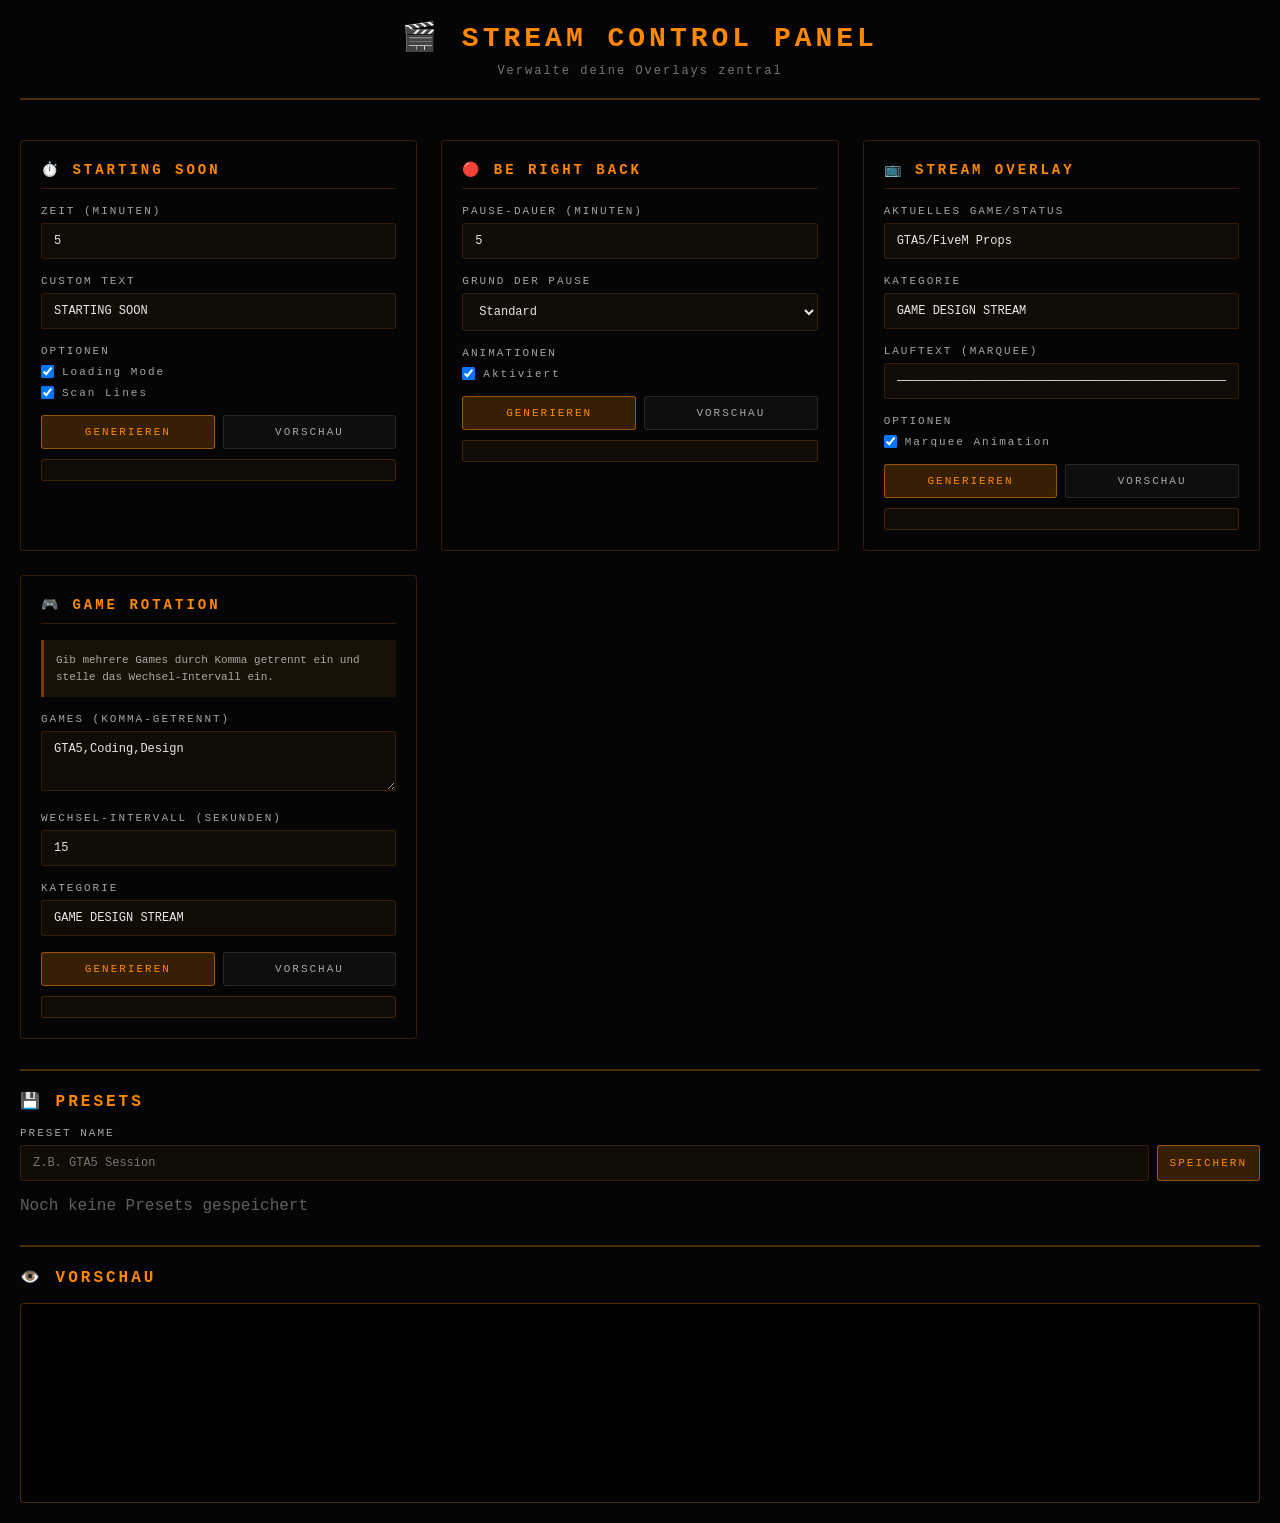
==== Control_Panel.html @ 7f8a66fd "Add Stream Control Panel for managing overlays, timers, and presets" ====
<!DOCTYPE html>
<html lang="de">

<head>
  <meta charset="UTF-8">
  <title>Stream Control Panel</title>
  <style>
    * {
      box-sizing: border-box;
      margin: 0;
      padding: 0;
    }

    body {
      font-family: 'Courier New', monospace;
      background: #050507;
      color: #e8e8e8;
      overflow-y: auto;
      padding: 20px;
    }

    .container {
      max-width: 1400px;
      margin: 0 auto;
    }

    header {
      text-align: center;
      margin-bottom: 40px;
      border-bottom: 2px solid rgba(255, 136, 0, 0.3);
      padding-bottom: 20px;
    }

    h1 {
      color: #ff8800;
      font-size: 28px;
      letter-spacing: 4px;
      margin-bottom: 10px;
    }

    .subtitle {
      color: rgba(232, 232, 232, 0.5);
      font-size: 12px;
      letter-spacing: 2px;
    }

    .control-grid {
      display: grid;
      grid-template-columns: repeat(auto-fit, minmax(350px, 1fr));
      gap: 24px;
      margin-bottom: 30px;
    }

    .panel {
      background: rgba(5, 5, 7, 0.8);
      border: 1px solid rgba(255, 136, 0, 0.2);
      padding: 20px;
      border-radius: 4px;
      transition: all 0.3s ease;
    }

    .panel:hover {
      border-color: rgba(255, 136, 0, 0.4);
      box-shadow: 0 0 15px rgba(255, 136, 0, 0.1);
    }

    .panel-title {
      color: #ff8800;
      font-size: 14px;
      font-weight: 700;
      letter-spacing: 3px;
      margin-bottom: 16px;
      padding-bottom: 10px;
      border-bottom: 1px solid rgba(255, 136, 0, 0.2);
    }

    .form-group {
      margin-bottom: 16px;
    }

    label {
      display: block;
      color: rgba(232, 232, 232, 0.7);
      font-size: 11px;
      letter-spacing: 2px;
      margin-bottom: 6px;
      text-transform: uppercase;
    }

    input[type="text"],
    input[type="number"],
    select,
    textarea {
      width: 100%;
      padding: 10px 12px;
      background: rgba(255, 136, 0, 0.05);
      border: 1px solid rgba(255, 136, 0, 0.15);
      color: #e8e8e8;
      font-family: 'Courier New', monospace;
      font-size: 12px;
      border-radius: 3px;
      transition: all 0.3s ease;
    }

    input[type="text"]:focus,
    input[type="number"]:focus,
    select:focus,
    textarea:focus {
      outline: none;
      border-color: rgba(255, 136, 0, 0.5);
      background: rgba(255, 136, 0, 0.1);
      box-shadow: 0 0 10px rgba(255, 136, 0, 0.2);
    }

    textarea {
      resize: vertical;
      min-height: 60px;
    }

    .button-group {
      display: flex;
      gap: 8px;
      margin-top: 16px;
    }

    button {
      flex: 1;
      padding: 10px 12px;
      background: rgba(255, 136, 0, 0.1);
      border: 1px solid rgba(255, 136, 0, 0.3);
      color: #ff8800;
      cursor: pointer;
      font-family: 'Courier New', monospace;
      font-size: 11px;
      letter-spacing: 2px;
      text-transform: uppercase;
      border-radius: 3px;
      transition: all 0.3s ease;
    }

    button:hover {
      background: rgba(255, 136, 0, 0.2);
      border-color: rgba(255, 136, 0, 0.6);
      box-shadow: 0 0 10px rgba(255, 136, 0, 0.2);
    }

    button:active {
      transform: scale(0.98);
    }

    .button-primary {
      background: rgba(255, 136, 0, 0.2);
      border-color: rgba(255, 136, 0, 0.5);
    }

    .button-secondary {
      background: rgba(100, 100, 100, 0.1);
      border: 1px solid rgba(100, 100, 100, 0.3);
      color: rgba(232, 232, 232, 0.7);
    }

    .button-secondary:hover {
      background: rgba(100, 100, 100, 0.2);
      border-color: rgba(100, 100, 100, 0.6);
    }

    .url-display {
      background: rgba(255, 136, 0, 0.05);
      border: 1px solid rgba(255, 136, 0, 0.2);
      padding: 10px;
      border-radius: 3px;
      margin-top: 10px;
      word-break: break-all;
      font-size: 11px;
      color: rgba(232, 232, 232, 0.6);
      max-height: 80px;
      overflow-y: auto;
    }

    .copy-feedback {
      display: none;
      color: #4ade80;
      font-size: 10px;
      margin-top: 8px;
      animation: fadeInOut 2s ease-in-out;
    }

    @keyframes fadeInOut {
      0%, 100% { opacity: 0; }
      20%, 80% { opacity: 1; }
    }

    /* Presets Section */
    .presets-section {
      margin-top: 30px;
      padding-top: 20px;
      border-top: 2px solid rgba(255, 136, 0, 0.3);
    }

    .preset-item {
      background: rgba(255, 136, 0, 0.08);
      border: 1px solid rgba(255, 136, 0, 0.2);
      padding: 12px;
      border-radius: 3px;
      margin-bottom: 10px;
      display: flex;
      justify-content: space-between;
      align-items: center;
    }

    .preset-name {
      color: #ff8800;
      font-weight: 700;
      font-size: 12px;
    }

    .preset-buttons {
      display: flex;
      gap: 6px;
    }

    .preset-buttons button {
      padding: 6px 12px;
      font-size: 10px;
      flex: none;
      width: auto;
    }

    /* Preview Section */
    .preview-section {
      margin-top: 30px;
      border-top: 2px solid rgba(255, 136, 0, 0.3);
      padding-top: 20px;
    }

    .preview-frame {
      background: #000;
      border: 1px solid rgba(255, 136, 0, 0.3);
      border-radius: 4px;
      overflow: hidden;
      height: 200px;
      margin-top: 15px;
    }

    iframe {
      width: 100%;
      height: 100%;
      border: none;
    }

    .toggle {
      display: flex;
      align-items: center;
      gap: 8px;
      margin-top: 8px;
    }

    .toggle input[type="checkbox"] {
      width: auto;
      padding: 0;
      cursor: pointer;
    }

    .toggle label {
      margin: 0;
      display: inline;
      text-transform: none;
    }

    .info-box {
      background: rgba(255, 136, 0, 0.08);
      border-left: 3px solid rgba(255, 136, 0, 0.4);
      padding: 12px;
      margin: 16px 0;
      font-size: 11px;
      line-height: 1.5;
      color: rgba(232, 232, 232, 0.7);
    }
  </style>
</head>

<body>
  <div class="container">
    <header>
      <h1>🎬 STREAM CONTROL PANEL</h1>
      <p class="subtitle">Verwalte deine Overlays zentral</p>
    </header>

    <div class="control-grid">
      <!-- STARTING SOON PANEL -->
      <div class="panel">
        <div class="panel-title">⏱️ STARTING SOON</div>

        <div class="form-group">
          <label>Zeit (Minuten)</label>
          <input type="number" id="ss-time" value="5" min="1" max="60">
        </div>

        <div class="form-group">
          <label>Custom Text</label>
          <input type="text" id="ss-text" value="STARTING SOON" placeholder="Z.B. STREAM BEGINS">
        </div>

        <div class="form-group">
          <label>Optionen</label>
          <div class="toggle">
            <input type="checkbox" id="ss-loading" checked>
            <label for="ss-loading">Loading Mode</label>
          </div>
          <div class="toggle">
            <input type="checkbox" id="ss-scan" checked>
            <label for="ss-scan">Scan Lines</label>
          </div>
        </div>

        <div class="button-group">
          <button class="button-primary" onclick="generateStartingSoonURL()">Generieren</button>
          <button class="button-secondary" onclick="previewStartingSoon()">Vorschau</button>
        </div>

        <div id="ss-feedback" class="copy-feedback"></div>
        <div id="ss-url" class="url-display"></div>
      </div>

      <!-- BRB PANEL -->
      <div class="panel">
        <div class="panel-title">🔴 BE RIGHT BACK</div>

        <div class="form-group">
          <label>Pause-Dauer (Minuten)</label>
          <input type="number" id="brb-time" value="5" min="1" max="60">
        </div>

        <div class="form-group">
          <label>Grund der Pause</label>
          <select id="brb-reason">
            <option value="default">Standard</option>
            <option value="coffee">Kaffee / Getränk</option>
            <option value="systemcheck">System Check</option>
            <option value="technical">Technische Probleme</option>
          </select>
        </div>

        <div class="form-group">
          <label>Animationen</label>
          <div class="toggle">
            <input type="checkbox" id="brb-animate" checked>
            <label for="brb-animate">Aktiviert</label>
          </div>
        </div>

        <div class="button-group">
          <button class="button-primary" onclick="generateBRBURL()">Generieren</button>
          <button class="button-secondary" onclick="previewBRB()">Vorschau</button>
        </div>

        <div id="brb-feedback" class="copy-feedback"></div>
        <div id="brb-url" class="url-display"></div>
      </div>

      <!-- STREAM OVERLAY PANEL -->
      <div class="panel">
        <div class="panel-title">📺 STREAM OVERLAY</div>

        <div class="form-group">
          <label>Aktuelles Game/Status</label>
          <input type="text" id="overlay-game" value="GTA5/FiveM Props" placeholder="Z.B. Coding, Design">
        </div>

        <div class="form-group">
          <label>Kategorie</label>
          <input type="text" id="overlay-category" value="GAME DESIGN STREAM" placeholder="Z.B. GAME DESIGN">
        </div>

        <div class="form-group">
          <label>Lauftext (Marquee)</label>
          <input type="text" id="overlay-marquee" value="──────────────────────────────────────────────────────────" placeholder="Custom Text">
        </div>

        <div class="form-group">
          <label>Optionen</label>
          <div class="toggle">
            <input type="checkbox" id="overlay-marquee-animate" checked>
            <label for="overlay-marquee-animate">Marquee Animation</label>
          </div>
        </div>

        <div class="button-group">
          <button class="button-primary" onclick="generateOverlayURL()">Generieren</button>
          <button class="button-secondary" onclick="previewOverlay()">Vorschau</button>
        </div>

        <div id="overlay-feedback" class="copy-feedback"></div>
        <div id="overlay-url" class="url-display"></div>
      </div>

      <!-- GAME ROTATION PANEL -->
      <div class="panel">
        <div class="panel-title">🎮 GAME ROTATION</div>

        <div class="info-box">
          Gib mehrere Games durch Komma getrennt ein und stelle das Wechsel-Intervall ein.
        </div>

        <div class="form-group">
          <label>Games (Komma-getrennt)</label>
          <textarea id="rotation-games" placeholder="GTA5,Coding,Design,Level Creation">GTA5,Coding,Design</textarea>
        </div>

        <div class="form-group">
          <label>Wechsel-Intervall (Sekunden)</label>
          <input type="number" id="rotation-interval" value="15" min="5" max="120">
        </div>

        <div class="form-group">
          <label>Kategorie</label>
          <input type="text" id="rotation-category" value="GAME DESIGN STREAM">
        </div>

        <div class="button-group">
          <button class="button-primary" onclick="generateRotationURL()">Generieren</button>
          <button class="button-secondary" onclick="previewRotation()">Vorschau</button>
        </div>

        <div id="rotation-feedback" class="copy-feedback"></div>
        <div id="rotation-url" class="url-display"></div>
      </div>
    </div>

    <!-- PRESETS SECTION -->
    <div class="presets-section">
      <h2 style="color: #ff8800; margin-bottom: 16px; font-size: 16px; letter-spacing: 3px;">💾 PRESETS</h2>

      <div class="form-group">
        <label>Preset Name</label>
        <div style="display: flex; gap: 8px;">
          <input type="text" id="preset-name" placeholder="Z.B. GTA5 Session" style="flex: 1;">
          <button class="button-primary" onclick="savePreset()" style="flex: 0;">SPEICHERN</button>
        </div>
      </div>

      <div id="presets-list" style="margin-top: 16px;"></div>
    </div>

    <!-- PREVIEW SECTION -->
    <div class="preview-section">
      <h2 style="color: #ff8800; margin-bottom: 16px; font-size: 16px; letter-spacing: 3px;">👁️ VORSCHAU</h2>
      <div class="preview-frame">
        <iframe id="preview-frame" src="about:blank"></iframe>
      </div>
    </div>
  </div>

  <script>
    const BASE_URL = window.location.origin + window.location.pathname.replace('Control_Panel.html', '');

    // STARTING SOON
    function generateStartingSoonURL() {
      const time = document.getElementById('ss-time').value;
      const text = encodeURIComponent(document.getElementById('ss-text').value);
      const loading = document.getElementById('ss-loading').checked ? 'true' : 'false';
      const url = `${BASE_URL}Static_5_StartingSoon.html?time=${time}&text=${text}&loading=${loading}`;
      displayURL('ss-url', url, 'ss-feedback');
    }

    function previewStartingSoon() {
      const time = document.getElementById('ss-time').value;
      const text = encodeURIComponent(document.getElementById('ss-text').value);
      const loading = document.getElementById('ss-loading').checked ? 'true' : 'false';
      const url = `${BASE_URL}Static_5_StartingSoon.html?time=${time}&text=${text}&loading=${loading}`;
      document.getElementById('preview-frame').src = url;
    }

    // BRB
    function generateBRBURL() {
      const time = document.getElementById('brb-time').value;
      const reason = document.getElementById('brb-reason').value;
      const animate = document.getElementById('brb-animate').checked ? 'true' : 'false';
      const url = `${BASE_URL}Static_6_BRB.html?time=${time}&reason=${reason}&animate=${animate}`;
      displayURL('brb-url', url, 'brb-feedback');
    }

    function previewBRB() {
      const time = document.getElementById('brb-time').value;
      const reason = document.getElementById('brb-reason').value;
      const animate = document.getElementById('brb-animate').checked ? 'true' : 'false';
      const url = `${BASE_URL}Static_6_BRB.html?time=${time}&reason=${reason}&animate=${animate}`;
      document.getElementById('preview-frame').src = url;
    }

    // STREAM OVERLAY
    function generateOverlayURL() {
      const game = encodeURIComponent(document.getElementById('overlay-game').value);
      const category = encodeURIComponent(document.getElementById('overlay-category').value);
      const marquee = encodeURIComponent(document.getElementById('overlay-marquee').value);
      const animate = document.getElementById('overlay-marquee-animate').checked ? 'true' : 'false';
      const url = `${BASE_URL}Static_4_Overlay.html?game=${game}&category=${category}&marquee=${marquee}&animate-marquee=${animate}`;
      displayURL('overlay-url', url, 'overlay-feedback');
    }

    function previewOverlay() {
      const game = encodeURIComponent(document.getElementById('overlay-game').value);
      const category = encodeURIComponent(document.getElementById('overlay-category').value);
      const marquee = encodeURIComponent(document.getElementById('overlay-marquee').value);
      const animate = document.getElementById('overlay-marquee-animate').checked ? 'true' : 'false';
      const url = `${BASE_URL}Static_4_Overlay.html?game=${game}&category=${category}&marquee=${marquee}&animate-marquee=${animate}`;
      document.getElementById('preview-frame').src = url;
    }

    // GAME ROTATION
    function generateRotationURL() {
      const games = encodeURIComponent(document.getElementById('rotation-games').value);
      const interval = document.getElementById('rotation-interval').value;
      const category = encodeURIComponent(document.getElementById('rotation-category').value);
      const url = `${BASE_URL}Static_4_Overlay.html?games=${games}&interval=${interval}&category=${category}`;
      displayURL('rotation-url', url, 'rotation-feedback');
    }

    function previewRotation() {
      const games = encodeURIComponent(document.getElementById('rotation-games').value);
      const interval = document.getElementById('rotation-interval').value;
      const category = encodeURIComponent(document.getElementById('rotation-category').value);
      const url = `${BASE_URL}Static_4_Overlay.html?games=${games}&interval=${interval}&category=${category}`;
      document.getElementById('preview-frame').src = url;
    }

    // Helper Functions
    function displayURL(elementId, url, feedbackId) {
      const urlElement = document.getElementById(elementId);
      urlElement.textContent = url;
      urlElement.style.cursor = 'pointer';

      urlElement.onclick = () => {
        navigator.clipboard.writeText(url).then(() => {
          const feedback = document.getElementById(feedbackId);
          feedback.textContent = '✓ URL kopiert!';
          feedback.style.display = 'block';
          setTimeout(() => {
            feedback.style.display = 'none';
          }, 2000);
        });
      };
    }

    // PRESETS
    function savePreset() {
      const name = document.getElementById('preset-name').value;
      if (!name) {
        alert('Bitte gib einen Namen für das Preset ein');
        return;
      }

      const preset = {
        name: name,
        startingSoon: {
          time: document.getElementById('ss-time').value,
          text: document.getElementById('ss-text').value,
          loading: document.getElementById('ss-loading').checked,
          scan: document.getElementById('ss-scan').checked
        },
        brb: {
          time: document.getElementById('brb-time').value,
          reason: document.getElementById('brb-reason').value,
          animate: document.getElementById('brb-animate').checked
        },
        overlay: {
          game: document.getElementById('overlay-game').value,
          category: document.getElementById('overlay-category').value,
          marquee: document.getElementById('overlay-marquee').value,
          animate: document.getElementById('overlay-marquee-animate').checked
        }
      };

      let presets = JSON.parse(localStorage.getItem('streamPresets')) || [];
      presets.push(preset);
      localStorage.setItem('streamPresets', JSON.stringify(presets));

      document.getElementById('preset-name').value = '';
      renderPresets();
    }

    function loadPreset(index) {
      const presets = JSON.parse(localStorage.getItem('streamPresets')) || [];
      const preset = presets[index];

      document.getElementById('ss-time').value = preset.startingSoon.time;
      document.getElementById('ss-text').value = preset.startingSoon.text;
      document.getElementById('ss-loading').checked = preset.startingSoon.loading;
      document.getElementById('ss-scan').checked = preset.startingSoon.scan;

      document.getElementById('brb-time').value = preset.brb.time;
      document.getElementById('brb-reason').value = preset.brb.reason;
      document.getElementById('brb-animate').checked = preset.brb.animate;

      document.getElementById('overlay-game').value = preset.overlay.game;
      document.getElementById('overlay-category').value = preset.overlay.category;
      document.getElementById('overlay-marquee').value = preset.overlay.marquee;
      document.getElementById('overlay-marquee-animate').checked = preset.overlay.animate;
    }

    function deletePreset(index) {
      if (confirm('Preset wirklich löschen?')) {
        let presets = JSON.parse(localStorage.getItem('streamPresets')) || [];
        presets.splice(index, 1);
        localStorage.setItem('streamPresets', JSON.stringify(presets));
        renderPresets();
      }
    }

    function renderPresets() {
      const presets = JSON.parse(localStorage.getItem('streamPresets')) || [];
      const container = document.getElementById('presets-list');

      if (presets.length === 0) {
        container.innerHTML = '<p style="color: rgba(232, 232, 232, 0.4);">Noch keine Presets gespeichert</p>';
        return;
      }

      container.innerHTML = presets.map((preset, index) => `
        <div class="preset-item">
          <span class="preset-name">${preset.name}</span>
          <div class="preset-buttons">
            <button onclick="loadPreset(${index})" class="button-secondary">LADEN</button>
            <button onclick="deletePreset(${index})" class="button-secondary">LÖSCHEN</button>
          </div>
        </div>
      `).join('');
    }

    // Initial Render
    renderPresets();
  </script>
</body>

</html>
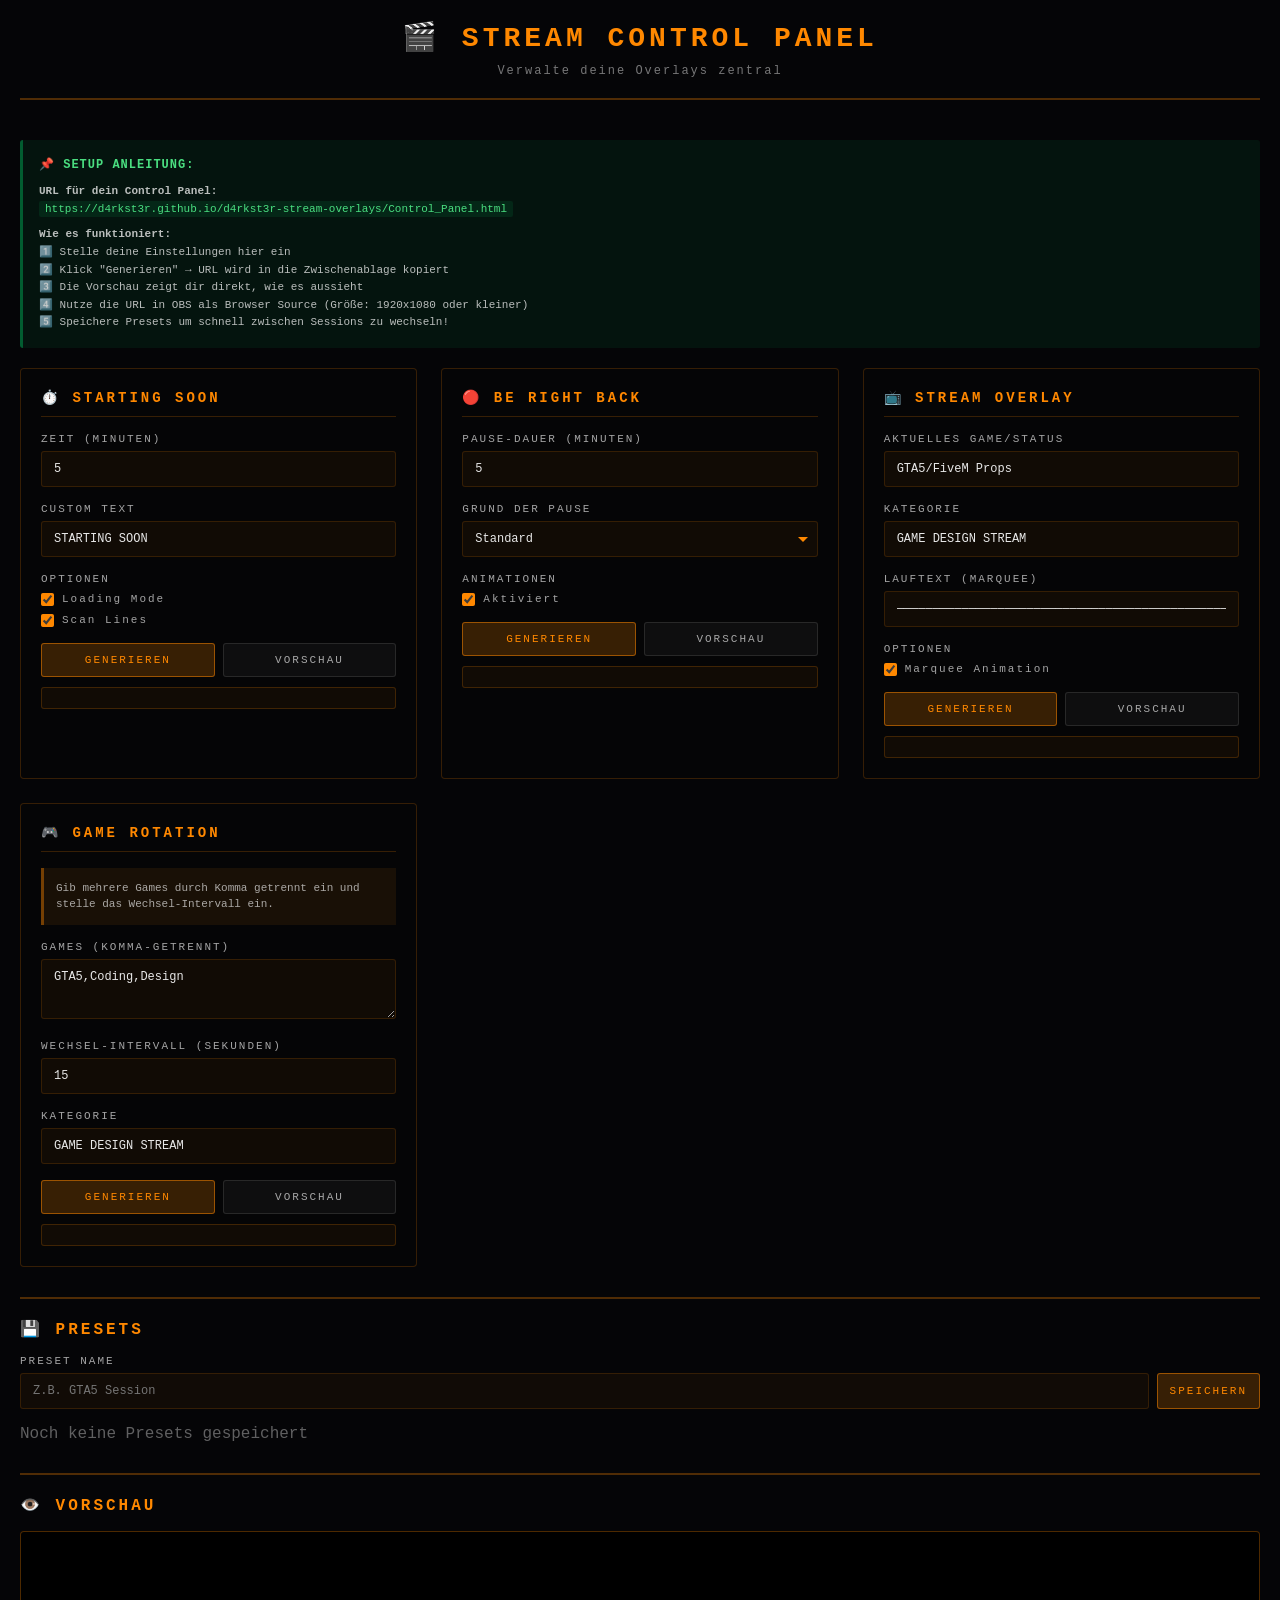
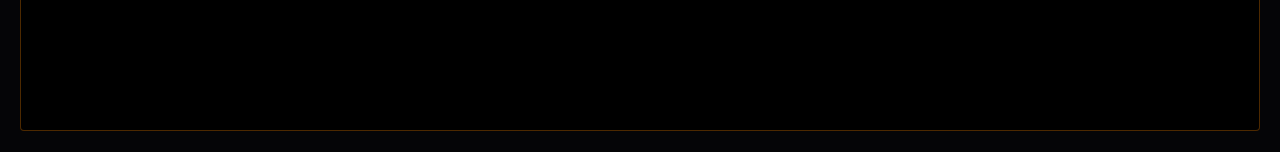
==== commit f69c1ca6: "Fix dropdown styling and add setup instructions" ====
--- a/Control_Panel.html
+++ b/Control_Panel.html
@@ -100,6 +100,7 @@
       font-size: 12px;
       border-radius: 3px;
       transition: all 0.3s ease;
+      appearance: none;
     }
 
     input[type="text"]:focus,
@@ -110,6 +111,27 @@
       border-color: rgba(255, 136, 0, 0.5);
       background: rgba(255, 136, 0, 0.1);
       box-shadow: 0 0 10px rgba(255, 136, 0, 0.2);
+    }
+
+    /* Dropdown spezifisches Styling */
+    select {
+      cursor: pointer;
+      padding-right: 30px;
+      background-image: url("data:image/svg+xml,%3Csvg xmlns='http://www.w3.org/2000/svg' width='12' height='12' viewBox='0 0 12 12'%3E%3Cpath fill='%23ff8800' d='M6 9L1 4h10z'/%3E%3C/svg%3E");
+      background-repeat: no-repeat;
+      background-position: right 8px center;
+      padding-right: 28px;
+    }
+
+    select option {
+      background: #1a1a1a;
+      color: #ff8800;
+      padding: 8px;
+    }
+
+    select option:checked {
+      background: linear-gradient(rgba(255, 136, 0, 0.2), rgba(255, 136, 0, 0.2));
+      background-color: rgba(255, 136, 0, 0.2);
     }
 
     textarea {
@@ -175,6 +197,13 @@
       color: rgba(232, 232, 232, 0.6);
       max-height: 80px;
       overflow-y: auto;
+      cursor: pointer;
+      transition: all 0.3s ease;
+    }
+
+    .url-display:hover {
+      background: rgba(255, 136, 0, 0.1);
+      border-color: rgba(255, 136, 0, 0.3);
     }
 
     .copy-feedback {
@@ -259,12 +288,14 @@
       width: auto;
       padding: 0;
       cursor: pointer;
+      accent-color: #ff8800;
     }
 
     .toggle label {
       margin: 0;
       display: inline;
       text-transform: none;
+      cursor: pointer;
     }
 
     .info-box {
@@ -276,6 +307,31 @@
       line-height: 1.5;
       color: rgba(232, 232, 232, 0.7);
     }
+
+    .setup-info {
+      background: rgba(0, 200, 100, 0.08);
+      border-left: 3px solid rgba(0, 200, 100, 0.4);
+      padding: 16px;
+      margin: 20px 0;
+      font-size: 11px;
+      line-height: 1.6;
+      color: rgba(232, 232, 232, 0.8);
+      border-radius: 3px;
+    }
+
+    .setup-info h3 {
+      color: #4ade80;
+      margin-bottom: 8px;
+      font-size: 12px;
+      letter-spacing: 1px;
+    }
+
+    .setup-info code {
+      background: rgba(0, 200, 100, 0.1);
+      padding: 2px 6px;
+      border-radius: 2px;
+      color: #4ade80;
+    }
   </style>
 </head>
 
@@ -285,6 +341,23 @@
       <h1>🎬 STREAM CONTROL PANEL</h1>
       <p class="subtitle">Verwalte deine Overlays zentral</p>
     </header>
+
+    <!-- SETUP INFO -->
+    <div class="setup-info">
+      <h3>📌 SETUP ANLEITUNG:</h3>
+      <p>
+        <strong>URL für dein Control Panel:</strong><br>
+        <code>https://d4rkst3r.github.io/d4rkst3r-stream-overlays/Control_Panel.html</code>
+      </p>
+      <p style="margin-top: 8px;">
+        <strong>Wie es funktioniert:</strong><br>
+        1️⃣ Stelle deine Einstellungen hier ein<br>
+        2️⃣ Klick "Generieren" → URL wird in die Zwischenablage kopiert<br>
+        3️⃣ Die Vorschau zeigt dir direkt, wie es aussieht<br>
+        4️⃣ Nutze die URL in OBS als Browser Source (Größe: 1920x1080 oder kleiner)<br>
+        5️⃣ Speichere Presets um schnell zwischen Sessions zu wechseln!
+      </p>
+    </div>
 
     <div class="control-grid">
       <!-- STARTING SOON PANEL -->
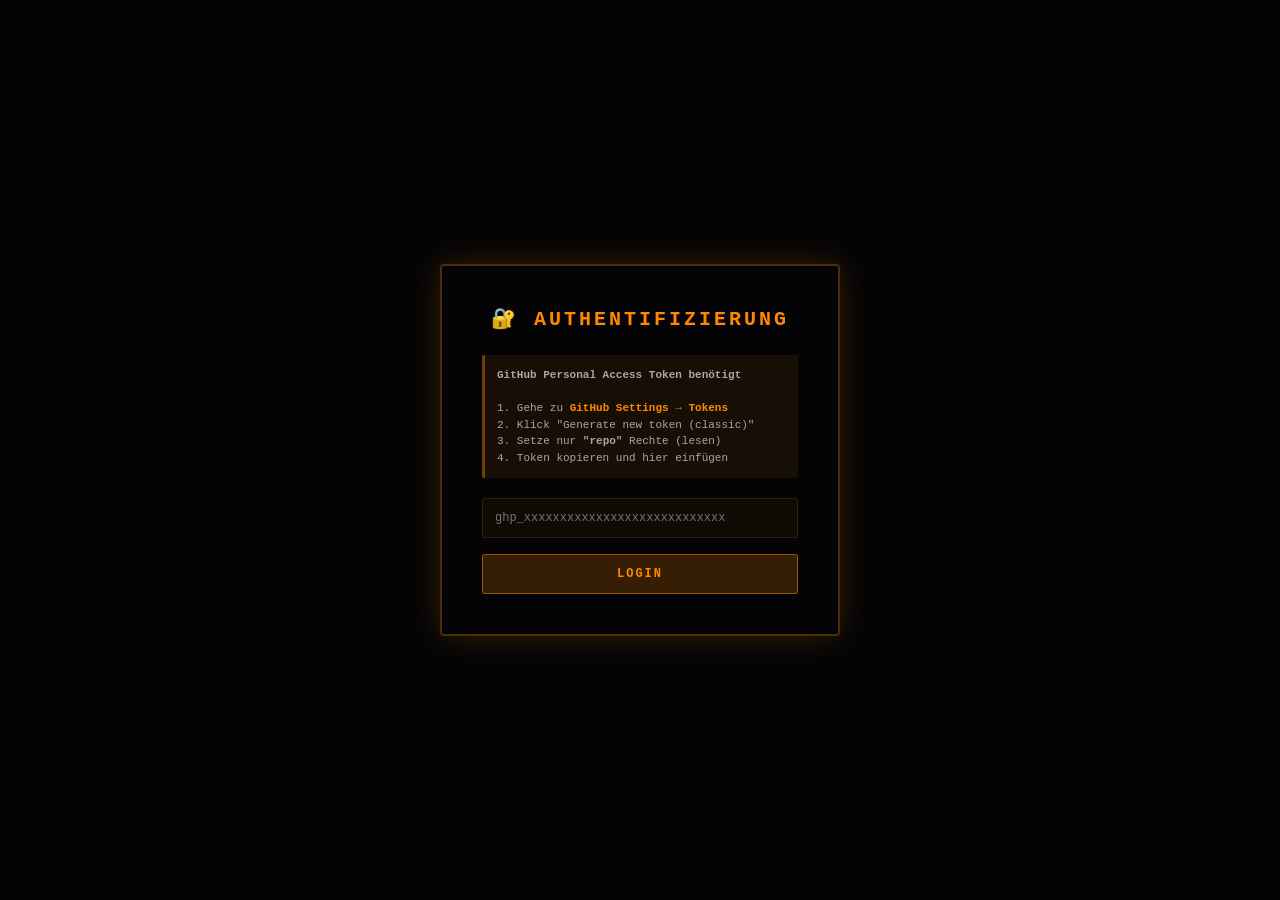
==== commit 1f6db12f: "Add GitHub Personal Access Token authentication system" ====
--- a/Control_Panel.html
+++ b/Control_Panel.html
@@ -42,6 +42,178 @@
       color: rgba(232, 232, 232, 0.5);
       font-size: 12px;
       letter-spacing: 2px;
+    }
+
+    /* AUTH MODAL */
+    .auth-modal {
+      position: fixed;
+      top: 0;
+      left: 0;
+      right: 0;
+      bottom: 0;
+      background: rgba(5, 5, 7, 0.95);
+      display: flex;
+      align-items: center;
+      justify-content: center;
+      z-index: 1000;
+    }
+
+    .auth-modal.hidden {
+      display: none;
+    }
+
+    .auth-box {
+      background: rgba(5, 5, 7, 0.9);
+      border: 2px solid rgba(255, 136, 0, 0.3);
+      padding: 40px;
+      border-radius: 4px;
+      max-width: 400px;
+      width: 90%;
+      box-shadow: 0 0 30px rgba(255, 136, 0, 0.2);
+    }
+
+    .auth-box h2 {
+      color: #ff8800;
+      font-size: 20px;
+      letter-spacing: 3px;
+      margin-bottom: 24px;
+      text-align: center;
+    }
+
+    .auth-box .info {
+      background: rgba(255, 136, 0, 0.08);
+      border-left: 3px solid rgba(255, 136, 0, 0.4);
+      padding: 12px;
+      margin-bottom: 20px;
+      font-size: 11px;
+      line-height: 1.5;
+      color: rgba(232, 232, 232, 0.7);
+      border-radius: 2px;
+    }
+
+    .auth-box .info a {
+      color: #ff8800;
+      text-decoration: none;
+      font-weight: 700;
+    }
+
+    .auth-box .info a:hover {
+      text-decoration: underline;
+    }
+
+    .auth-box input {
+      width: 100%;
+      padding: 12px;
+      background: rgba(255, 136, 0, 0.05);
+      border: 1px solid rgba(255, 136, 0, 0.15);
+      color: #e8e8e8;
+      font-family: 'Courier New', monospace;
+      font-size: 12px;
+      border-radius: 3px;
+      margin-bottom: 16px;
+      transition: all 0.3s ease;
+    }
+
+    .auth-box input:focus {
+      outline: none;
+      border-color: rgba(255, 136, 0, 0.5);
+      background: rgba(255, 136, 0, 0.1);
+      box-shadow: 0 0 10px rgba(255, 136, 0, 0.2);
+    }
+
+    .auth-box button {
+      width: 100%;
+      padding: 12px;
+      background: rgba(255, 136, 0, 0.2);
+      border: 1px solid rgba(255, 136, 0, 0.5);
+      color: #ff8800;
+      cursor: pointer;
+      font-family: 'Courier New', monospace;
+      font-size: 12px;
+      letter-spacing: 2px;
+      text-transform: uppercase;
+      border-radius: 3px;
+      transition: all 0.3s ease;
+      font-weight: 700;
+    }
+
+    .auth-box button:hover {
+      background: rgba(255, 136, 0, 0.3);
+      border-color: rgba(255, 136, 0, 0.7);
+      box-shadow: 0 0 15px rgba(255, 136, 0, 0.3);
+    }
+
+    .auth-box button:disabled {
+      opacity: 0.5;
+      cursor: not-allowed;
+    }
+
+    .auth-error {
+      background: rgba(255, 50, 50, 0.1);
+      border-left: 3px solid rgba(255, 50, 50, 0.5);
+      padding: 12px;
+      margin-top: 12px;
+      font-size: 11px;
+      color: #ff6666;
+      border-radius: 2px;
+      display: none;
+    }
+
+    .auth-error.show {
+      display: block;
+    }
+
+    .auth-success {
+      background: rgba(74, 222, 128, 0.1);
+      border-left: 3px solid rgba(74, 222, 128, 0.5);
+      padding: 12px;
+      margin-top: 12px;
+      font-size: 11px;
+      color: #4ade80;
+      border-radius: 2px;
+      display: none;
+    }
+
+    .auth-success.show {
+      display: block;
+    }
+
+    /* AUTH HEADER */
+    .auth-header {
+      display: flex;
+      justify-content: space-between;
+      align-items: center;
+      margin-bottom: 20px;
+      padding-bottom: 12px;
+      border-bottom: 1px solid rgba(255, 136, 0, 0.2);
+    }
+
+    .auth-user {
+      font-size: 11px;
+      color: rgba(232, 232, 232, 0.6);
+    }
+
+    .auth-user strong {
+      color: #ff8800;
+    }
+
+    .logout-btn {
+      padding: 6px 12px;
+      background: rgba(255, 50, 50, 0.1);
+      border: 1px solid rgba(255, 50, 50, 0.3);
+      color: #ff6666;
+      cursor: pointer;
+      font-family: 'Courier New', monospace;
+      font-size: 10px;
+      letter-spacing: 1px;
+      text-transform: uppercase;
+      border-radius: 3px;
+      transition: all 0.3s ease;
+    }
+
+    .logout-btn:hover {
+      background: rgba(255, 50, 50, 0.2);
+      border-color: rgba(255, 50, 50, 0.6);
     }
 
     .control-grid {
@@ -113,7 +285,6 @@
       box-shadow: 0 0 10px rgba(255, 136, 0, 0.2);
     }
 
-    /* Dropdown spezifisches Styling */
     select {
       cursor: pointer;
       padding-right: 30px;
@@ -219,7 +390,6 @@
       20%, 80% { opacity: 1; }
     }
 
-    /* Presets Section */
     .presets-section {
       margin-top: 30px;
       padding-top: 20px;
@@ -255,7 +425,6 @@
       width: auto;
     }
 
-    /* Preview Section */
     .preview-section {
       margin-top: 30px;
       border-top: 2px solid rgba(255, 136, 0, 0.3);
@@ -336,13 +505,38 @@
 </head>
 
 <body>
-  <div class="container">
+  <!-- AUTH MODAL -->
+  <div id="auth-modal" class="auth-modal">
+    <div class="auth-box">
+      <h2>🔐 AUTHENTIFIZIERUNG</h2>
+      
+      <div class="info">
+        <strong>GitHub Personal Access Token benötigt</strong><br><br>
+        1. Gehe zu <a href="https://github.com/settings/tokens" target="_blank">GitHub Settings → Tokens</a><br>
+        2. Klick "Generate new token (classic)"<br>
+        3. Setze nur <strong>"repo"</strong> Rechte (lesen)<br>
+        4. Token kopieren und hier einfügen
+      </div>
+
+      <input type="password" id="github-token" placeholder="ghp_xxxxxxxxxxxxxxxxxxxxxxxxxxxx" />
+      
+      <button onclick="authenticateToken()">LOGIN</button>
+      
+      <div id="auth-error" class="auth-error"></div>
+      <div id="auth-success" class="auth-success"></div>
+    </div>
+  </div>
+
+  <div class="container" id="main-content" style="display: none;">
     <header>
       <h1>🎬 STREAM CONTROL PANEL</h1>
       <p class="subtitle">Verwalte deine Overlays zentral</p>
+      <div class="auth-header">
+        <div class="auth-user">Authentifiziert als <strong id="auth-user-display">GitHub User</strong></div>
+        <button class="logout-btn" onclick="logout()">LOGOUT</button>
+      </div>
     </header>
 
-    <!-- SETUP INFO -->
     <div class="setup-info">
       <h3>📌 SETUP ANLEITUNG:</h3>
       <p>
@@ -526,6 +720,83 @@
 
   <script>
     const BASE_URL = window.location.origin + window.location.pathname.replace('Control_Panel.html', '');
+    const TOKEN_STORAGE_KEY = 'gh_control_panel_token';
+    const USER_STORAGE_KEY = 'gh_control_panel_user';
+
+    // AUTH SYSTEM
+    function authenticateToken() {
+      const token = document.getElementById('github-token').value.trim();
+      const errorEl = document.getElementById('auth-error');
+      const successEl = document.getElementById('auth-success');
+
+      if (!token) {
+        showError('Bitte gib einen Token ein');
+        return;
+      }
+
+      // Validiere Token mit GitHub API
+      fetch('https://api.github.com/user', {
+        headers: {
+          'Authorization': `token ${token}`,
+          'Accept': 'application/vnd.github.v3+json'
+        }
+      })
+      .then(response => {
+        if (!response.ok) throw new Error('Token ungültig');
+        return response.json();
+      })
+      .then(data => {
+        // Token ist gültig
+        localStorage.setItem(TOKEN_STORAGE_KEY, token);
+        localStorage.setItem(USER_STORAGE_KEY, data.login);
+        showSuccess(`Willkommen, ${data.login}! 🎉`);
+        setTimeout(() => {
+          loadMainContent();
+        }, 1000);
+      })
+      .catch(error => {
+        showError('Token ungültig oder API-Fehler. Überprüfe den Token und versuche es erneut.');
+      });
+
+      function showError(msg) {
+        errorEl.textContent = '❌ ' + msg;
+        errorEl.classList.add('show');
+        successEl.classList.remove('show');
+      }
+
+      function showSuccess(msg) {
+        successEl.textContent = '✓ ' + msg;
+        successEl.classList.add('show');
+        errorEl.classList.remove('show');
+      }
+    }
+
+    function loadMainContent() {
+      const token = localStorage.getItem(TOKEN_STORAGE_KEY);
+      const user = localStorage.getItem(USER_STORAGE_KEY);
+
+      if (token && user) {
+        document.getElementById('auth-modal').classList.add('hidden');
+        document.getElementById('main-content').style.display = 'block';
+        document.getElementById('auth-user-display').textContent = user;
+      }
+    }
+
+    function logout() {
+      if (confirm('Wirklich abmelden?')) {
+        localStorage.removeItem(TOKEN_STORAGE_KEY);
+        localStorage.removeItem(USER_STORAGE_KEY);
+        location.reload();
+      }
+    }
+
+    // Check on Load
+    window.addEventListener('load', () => {
+      const token = localStorage.getItem(TOKEN_STORAGE_KEY);
+      if (token) {
+        loadMainContent();
+      }
+    });
 
     // STARTING SOON
     function generateStartingSoonURL() {
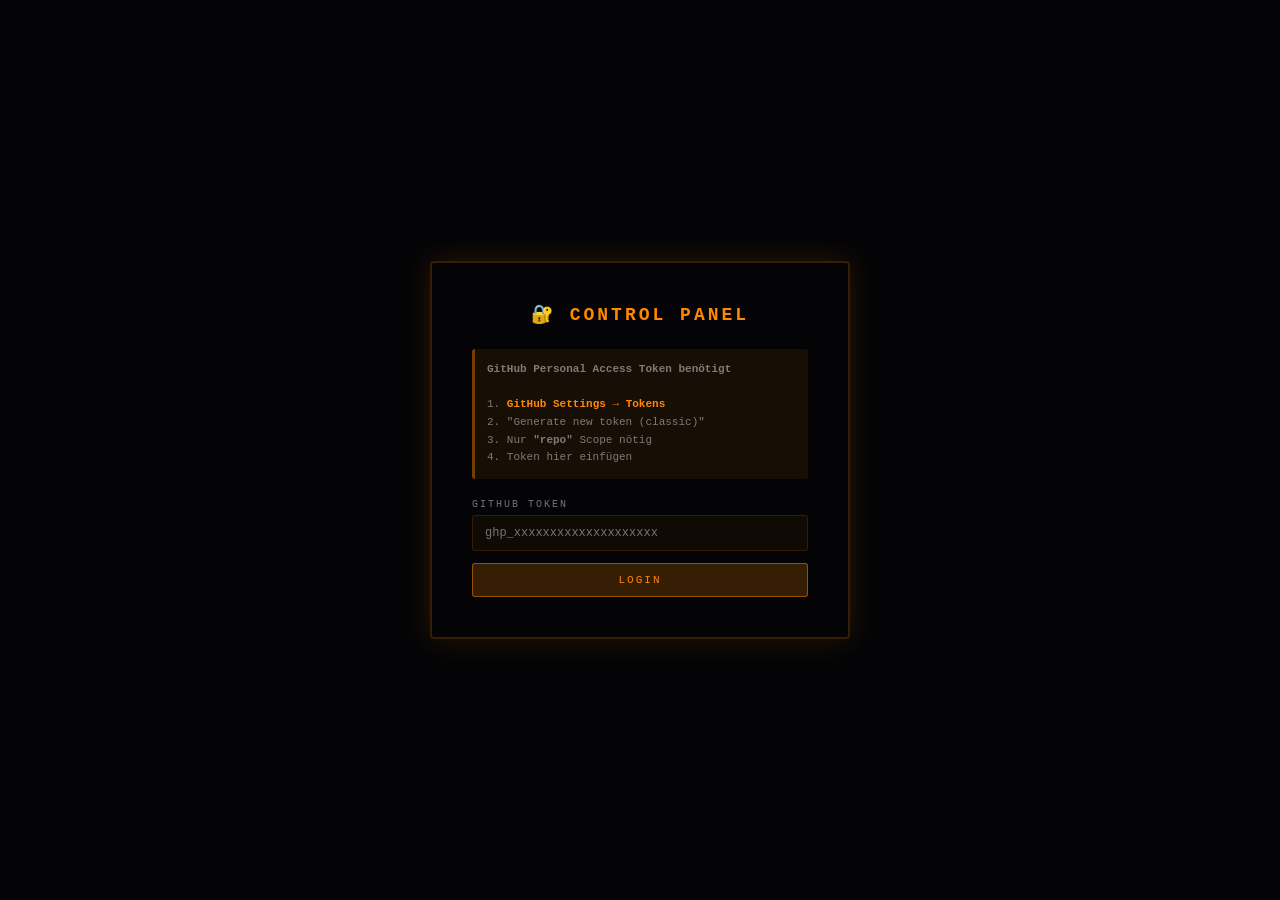
==== commit a3980832: "Refactor Control_Panel: tab system, DRY code, validation, export/import - Replace duplicated URL-gen" ====
--- a/Control_Panel.html
+++ b/Control_Panel.html
@@ -3,977 +3,1135 @@
 
 <head>
   <meta charset="UTF-8">
-  <title>Stream Control Panel</title>
+  <meta name="viewport" content="width=device-width, initial-scale=1.0">
+  <title>Stream Control Panel — D4RKST3R</title>
   <style>
-    * {
-      box-sizing: border-box;
-      margin: 0;
-      padding: 0;
+    * { box-sizing: border-box; margin: 0; padding: 0; }
+
+    :root {
+      --accent: #ff8800;
+      --bg: #050507;
+      --text: #e8e8e8;
+      --text-muted: rgba(232,232,232,0.5);
+      --border: rgba(255,136,0,0.2);
+      --border-hover: rgba(255,136,0,0.5);
+      --panel-bg: rgba(5,5,7,0.8);
+      --success: #4ade80;
+      --error: #ff6666;
+      --radius: 3px;
+      --mono: 'Courier New', monospace;
     }
 
     body {
-      font-family: 'Courier New', monospace;
-      background: #050507;
-      color: #e8e8e8;
+      font-family: var(--mono);
+      background: var(--bg);
+      color: var(--text);
       overflow-y: auto;
       padding: 20px;
-    }
-
-    .container {
-      max-width: 1400px;
-      margin: 0 auto;
-    }
-
-    header {
-      text-align: center;
-      margin-bottom: 40px;
-      border-bottom: 2px solid rgba(255, 136, 0, 0.3);
-      padding-bottom: 20px;
-    }
-
-    h1 {
-      color: #ff8800;
-      font-size: 28px;
-      letter-spacing: 4px;
-      margin-bottom: 10px;
-    }
-
-    .subtitle {
-      color: rgba(232, 232, 232, 0.5);
-      font-size: 12px;
-      letter-spacing: 2px;
-    }
-
-    /* AUTH MODAL */
+      min-height: 100vh;
+    }
+
+    /* ── AUTH MODAL ── */
     .auth-modal {
       position: fixed;
-      top: 0;
-      left: 0;
-      right: 0;
-      bottom: 0;
-      background: rgba(5, 5, 7, 0.95);
+      inset: 0;
+      background: rgba(5,5,7,0.95);
       display: flex;
       align-items: center;
       justify-content: center;
       z-index: 1000;
     }
-
-    .auth-modal.hidden {
-      display: none;
-    }
+    .auth-modal.hidden { display: none; }
 
     .auth-box {
-      background: rgba(5, 5, 7, 0.9);
-      border: 2px solid rgba(255, 136, 0, 0.3);
+      background: var(--panel-bg);
+      border: 2px solid var(--border);
       padding: 40px;
       border-radius: 4px;
-      max-width: 400px;
       width: 90%;
-      box-shadow: 0 0 30px rgba(255, 136, 0, 0.2);
-    }
-
+      max-width: 420px;
+      box-shadow: 0 0 30px rgba(255,136,0,0.15);
+    }
     .auth-box h2 {
-      color: #ff8800;
-      font-size: 20px;
+      color: var(--accent);
+      font-size: 18px;
       letter-spacing: 3px;
       margin-bottom: 24px;
       text-align: center;
     }
-
-    .auth-box .info {
-      background: rgba(255, 136, 0, 0.08);
-      border-left: 3px solid rgba(255, 136, 0, 0.4);
+    .auth-info {
+      background: rgba(255,136,0,0.08);
+      border-left: 3px solid rgba(255,136,0,0.4);
       padding: 12px;
       margin-bottom: 20px;
       font-size: 11px;
-      line-height: 1.5;
-      color: rgba(232, 232, 232, 0.7);
-      border-radius: 2px;
-    }
-
-    .auth-box .info a {
-      color: #ff8800;
-      text-decoration: none;
-      font-weight: 700;
-    }
-
-    .auth-box .info a:hover {
-      text-decoration: underline;
-    }
-
-    .auth-box input {
+      line-height: 1.6;
+      color: var(--text-muted);
+      border-radius: var(--radius);
+    }
+    .auth-info a { color: var(--accent); text-decoration: none; font-weight: 700; }
+    .auth-info a:hover { text-decoration: underline; }
+
+    /* ── COMMON FORM STYLES ── */
+    input[type="text"],
+    input[type="number"],
+    input[type="password"],
+    select,
+    textarea {
       width: 100%;
-      padding: 12px;
-      background: rgba(255, 136, 0, 0.05);
-      border: 1px solid rgba(255, 136, 0, 0.15);
-      color: #e8e8e8;
-      font-family: 'Courier New', monospace;
+      padding: 10px 12px;
+      background: rgba(255,136,0,0.05);
+      border: 1px solid rgba(255,136,0,0.15);
+      color: var(--text);
+      font-family: var(--mono);
       font-size: 12px;
-      border-radius: 3px;
-      margin-bottom: 16px;
-      transition: all 0.3s ease;
-    }
-
-    .auth-box input:focus {
+      border-radius: var(--radius);
+      transition: all 0.2s ease;
+      appearance: none;
+      margin-bottom: 12px;
+    }
+    input:focus, select:focus, textarea:focus {
       outline: none;
-      border-color: rgba(255, 136, 0, 0.5);
-      background: rgba(255, 136, 0, 0.1);
-      box-shadow: 0 0 10px rgba(255, 136, 0, 0.2);
-    }
-
-    .auth-box button {
-      width: 100%;
-      padding: 12px;
-      background: rgba(255, 136, 0, 0.2);
-      border: 1px solid rgba(255, 136, 0, 0.5);
-      color: #ff8800;
+      border-color: rgba(255,136,0,0.5);
+      background: rgba(255,136,0,0.1);
+      box-shadow: 0 0 10px rgba(255,136,0,0.15);
+    }
+    input.error { border-color: rgba(255,100,100,0.6); }
+
+    select {
       cursor: pointer;
-      font-family: 'Courier New', monospace;
-      font-size: 12px;
+      background-image: url("data:image/svg+xml,%3Csvg xmlns='http://www.w3.org/2000/svg' width='12' height='12' viewBox='0 0 12 12'%3E%3Cpath fill='%23ff8800' d='M6 9L1 4h10z'/%3E%3C/svg%3E");
+      background-repeat: no-repeat;
+      background-position: right 10px center;
+      padding-right: 30px;
+    }
+    select option { background: #1a1a1a; color: var(--accent); }
+
+    textarea { resize: vertical; min-height: 60px; margin-bottom: 12px; }
+
+    label {
+      display: block;
+      color: var(--text-muted);
+      font-size: 10px;
+      letter-spacing: 2px;
+      margin-bottom: 5px;
+      text-transform: uppercase;
+    }
+    .form-group { margin-bottom: 14px; }
+
+    /* ── BUTTONS ── */
+    button {
+      padding: 10px 14px;
+      background: rgba(255,136,0,0.1);
+      border: 1px solid var(--border);
+      color: var(--accent);
+      cursor: pointer;
+      font-family: var(--mono);
+      font-size: 11px;
       letter-spacing: 2px;
       text-transform: uppercase;
-      border-radius: 3px;
-      transition: all 0.3s ease;
-      font-weight: 700;
-    }
-
-    .auth-box button:hover {
-      background: rgba(255, 136, 0, 0.3);
-      border-color: rgba(255, 136, 0, 0.7);
-      box-shadow: 0 0 15px rgba(255, 136, 0, 0.3);
-    }
-
-    .auth-box button:disabled {
-      opacity: 0.5;
-      cursor: not-allowed;
-    }
-
-    .auth-error {
-      background: rgba(255, 50, 50, 0.1);
-      border-left: 3px solid rgba(255, 50, 50, 0.5);
-      padding: 12px;
+      border-radius: var(--radius);
+      transition: all 0.2s ease;
+      white-space: nowrap;
+    }
+    button:hover { background: rgba(255,136,0,0.2); border-color: var(--border-hover); box-shadow: 0 0 8px rgba(255,136,0,0.2); }
+    button:active { transform: scale(0.98); }
+    button:disabled { opacity: 0.4; cursor: not-allowed; }
+
+    .btn-primary { background: rgba(255,136,0,0.2); border-color: rgba(255,136,0,0.5); }
+    .btn-secondary { background: rgba(100,100,100,0.1); border-color: rgba(100,100,100,0.3); color: var(--text-muted); }
+    .btn-secondary:hover { background: rgba(100,100,100,0.2); border-color: rgba(100,100,100,0.5); box-shadow: none; }
+    .btn-danger { background: rgba(255,50,50,0.1); border-color: rgba(255,50,50,0.3); color: var(--error); }
+    .btn-danger:hover { background: rgba(255,50,50,0.2); border-color: rgba(255,50,50,0.6); box-shadow: none; }
+    .btn-success { background: rgba(74,222,128,0.1); border-color: rgba(74,222,128,0.3); color: var(--success); }
+    .btn-success:hover { background: rgba(74,222,128,0.2); border-color: rgba(74,222,128,0.6); box-shadow: none; }
+    .btn-icon { flex: none; padding: 10px; }
+
+    .button-group { display: flex; gap: 8px; margin-top: 12px; }
+    .button-group button { flex: 1; }
+
+    /* ── FEEDBACK MESSAGES ── */
+    .feedback { font-size: 11px; margin-top: 6px; padding: 6px 10px; border-radius: var(--radius); display: none; }
+    .feedback.success { color: var(--success); background: rgba(74,222,128,0.08); border-left: 2px solid rgba(74,222,128,0.4); }
+    .feedback.error { color: var(--error); background: rgba(255,100,100,0.08); border-left: 2px solid rgba(255,100,100,0.4); }
+    .feedback.show { display: block; animation: fadeInOut 3s ease forwards; }
+
+    @keyframes fadeInOut { 0%,100%{opacity:0} 10%,80%{opacity:1} }
+
+    /* ── LAYOUT ── */
+    .container { max-width: 1400px; margin: 0 auto; }
+
+    header {
+      text-align: center;
+      margin-bottom: 30px;
+      padding-bottom: 20px;
+      border-bottom: 1px solid var(--border);
+      position: relative;
+    }
+    header h1 { color: var(--accent); font-size: 24px; letter-spacing: 5px; margin-bottom: 6px; }
+    .subtitle { color: var(--text-muted); font-size: 11px; letter-spacing: 2px; }
+
+    .auth-status {
+      display: flex;
+      justify-content: center;
+      align-items: center;
+      gap: 12px;
       margin-top: 12px;
       font-size: 11px;
-      color: #ff6666;
+      color: var(--text-muted);
+    }
+    .auth-status strong { color: var(--accent); }
+    .kb-hint {
+      position: absolute;
+      right: 0;
+      top: 50%;
+      transform: translateY(-50%);
+      font-size: 10px;
+      color: var(--text-muted);
+      text-align: right;
+      line-height: 1.8;
+    }
+    .kb-hint kbd {
+      background: rgba(255,136,0,0.1);
+      border: 1px solid var(--border);
+      padding: 1px 5px;
       border-radius: 2px;
-      display: none;
-    }
-
-    .auth-error.show {
-      display: block;
-    }
-
-    .auth-success {
-      background: rgba(74, 222, 128, 0.1);
-      border-left: 3px solid rgba(74, 222, 128, 0.5);
-      padding: 12px;
-      margin-top: 12px;
+      font-family: var(--mono);
+      font-size: 9px;
+      color: var(--accent);
+    }
+
+    /* ── TABS ── */
+    .tabs { display: flex; gap: 4px; margin-bottom: 24px; flex-wrap: wrap; }
+    .tab {
+      padding: 8px 18px;
+      background: transparent;
+      border: 1px solid var(--border);
+      color: var(--text-muted);
+      cursor: pointer;
+      font-family: var(--mono);
       font-size: 11px;
-      color: #4ade80;
-      border-radius: 2px;
-      display: none;
-    }
-
-    .auth-success.show {
-      display: block;
-    }
-
-    /* AUTH HEADER */
-    .auth-header {
-      display: flex;
-      justify-content: space-between;
-      align-items: center;
-      margin-bottom: 20px;
-      padding-bottom: 12px;
-      border-bottom: 1px solid rgba(255, 136, 0, 0.2);
-    }
-
-    .auth-user {
-      font-size: 11px;
-      color: rgba(232, 232, 232, 0.6);
-    }
-
-    .auth-user strong {
-      color: #ff8800;
-    }
-
-    .logout-btn {
-      padding: 6px 12px;
-      background: rgba(255, 50, 50, 0.1);
-      border: 1px solid rgba(255, 50, 50, 0.3);
-      color: #ff6666;
-      cursor: pointer;
-      font-family: 'Courier New', monospace;
-      font-size: 10px;
-      letter-spacing: 1px;
+      letter-spacing: 2px;
       text-transform: uppercase;
-      border-radius: 3px;
-      transition: all 0.3s ease;
-    }
-
-    .logout-btn:hover {
-      background: rgba(255, 50, 50, 0.2);
-      border-color: rgba(255, 50, 50, 0.6);
-    }
-
+      border-radius: var(--radius);
+      transition: all 0.2s ease;
+      flex: none;
+    }
+    .tab:hover { border-color: var(--border-hover); color: var(--text); }
+    .tab.active { background: rgba(255,136,0,0.15); border-color: rgba(255,136,0,0.6); color: var(--accent); }
+    .tab-content { display: none; }
+    .tab-content.active { display: block; }
+
+    /* ── GRID & PANELS ── */
     .control-grid {
       display: grid;
-      grid-template-columns: repeat(auto-fit, minmax(350px, 1fr));
-      gap: 24px;
-      margin-bottom: 30px;
+      grid-template-columns: repeat(auto-fit, minmax(320px, 1fr));
+      gap: 20px;
+      margin-bottom: 24px;
     }
 
     .panel {
-      background: rgba(5, 5, 7, 0.8);
-      border: 1px solid rgba(255, 136, 0, 0.2);
+      background: var(--panel-bg);
+      border: 1px solid var(--border);
       padding: 20px;
       border-radius: 4px;
-      transition: all 0.3s ease;
-    }
-
-    .panel:hover {
-      border-color: rgba(255, 136, 0, 0.4);
-      box-shadow: 0 0 15px rgba(255, 136, 0, 0.1);
-    }
+      transition: border-color 0.2s ease, box-shadow 0.2s ease;
+    }
+    .panel:hover { border-color: rgba(255,136,0,0.35); box-shadow: 0 0 12px rgba(255,136,0,0.08); }
 
     .panel-title {
-      color: #ff8800;
-      font-size: 14px;
+      color: var(--accent);
+      font-size: 13px;
       font-weight: 700;
       letter-spacing: 3px;
       margin-bottom: 16px;
       padding-bottom: 10px;
-      border-bottom: 1px solid rgba(255, 136, 0, 0.2);
-    }
-
-    .form-group {
-      margin-bottom: 16px;
-    }
-
-    label {
-      display: block;
-      color: rgba(232, 232, 232, 0.7);
-      font-size: 11px;
-      letter-spacing: 2px;
-      margin-bottom: 6px;
-      text-transform: uppercase;
-    }
-
-    input[type="text"],
-    input[type="number"],
-    select,
-    textarea {
-      width: 100%;
+      border-bottom: 1px solid var(--border);
+    }
+
+    /* ── URL DISPLAY ── */
+    .url-display {
+      background: rgba(255,136,0,0.04);
+      border: 1px solid var(--border);
       padding: 10px 12px;
-      background: rgba(255, 136, 0, 0.05);
-      border: 1px solid rgba(255, 136, 0, 0.15);
-      color: #e8e8e8;
-      font-family: 'Courier New', monospace;
-      font-size: 12px;
-      border-radius: 3px;
-      transition: all 0.3s ease;
-      appearance: none;
-    }
-
-    input[type="text"]:focus,
-    input[type="number"]:focus,
-    select:focus,
-    textarea:focus {
-      outline: none;
-      border-color: rgba(255, 136, 0, 0.5);
-      background: rgba(255, 136, 0, 0.1);
-      box-shadow: 0 0 10px rgba(255, 136, 0, 0.2);
-    }
-
-    select {
-      cursor: pointer;
-      padding-right: 30px;
-      background-image: url("data:image/svg+xml,%3Csvg xmlns='http://www.w3.org/2000/svg' width='12' height='12' viewBox='0 0 12 12'%3E%3Cpath fill='%23ff8800' d='M6 9L1 4h10z'/%3E%3C/svg%3E");
-      background-repeat: no-repeat;
-      background-position: right 8px center;
-      padding-right: 28px;
-    }
-
-    select option {
-      background: #1a1a1a;
-      color: #ff8800;
-      padding: 8px;
-    }
-
-    select option:checked {
-      background: linear-gradient(rgba(255, 136, 0, 0.2), rgba(255, 136, 0, 0.2));
-      background-color: rgba(255, 136, 0, 0.2);
-    }
-
-    textarea {
-      resize: vertical;
-      min-height: 60px;
-    }
-
-    .button-group {
-      display: flex;
-      gap: 8px;
-      margin-top: 16px;
-    }
-
-    button {
-      flex: 1;
-      padding: 10px 12px;
-      background: rgba(255, 136, 0, 0.1);
-      border: 1px solid rgba(255, 136, 0, 0.3);
-      color: #ff8800;
-      cursor: pointer;
-      font-family: 'Courier New', monospace;
-      font-size: 11px;
-      letter-spacing: 2px;
-      text-transform: uppercase;
-      border-radius: 3px;
-      transition: all 0.3s ease;
-    }
-
-    button:hover {
-      background: rgba(255, 136, 0, 0.2);
-      border-color: rgba(255, 136, 0, 0.6);
-      box-shadow: 0 0 10px rgba(255, 136, 0, 0.2);
-    }
-
-    button:active {
-      transform: scale(0.98);
-    }
-
-    .button-primary {
-      background: rgba(255, 136, 0, 0.2);
-      border-color: rgba(255, 136, 0, 0.5);
-    }
-
-    .button-secondary {
-      background: rgba(100, 100, 100, 0.1);
-      border: 1px solid rgba(100, 100, 100, 0.3);
-      color: rgba(232, 232, 232, 0.7);
-    }
-
-    .button-secondary:hover {
-      background: rgba(100, 100, 100, 0.2);
-      border-color: rgba(100, 100, 100, 0.6);
-    }
-
-    .url-display {
-      background: rgba(255, 136, 0, 0.05);
-      border: 1px solid rgba(255, 136, 0, 0.2);
-      padding: 10px;
-      border-radius: 3px;
+      border-radius: var(--radius);
       margin-top: 10px;
       word-break: break-all;
-      font-size: 11px;
-      color: rgba(232, 232, 232, 0.6);
-      max-height: 80px;
+      font-size: 10px;
+      color: rgba(232,232,232,0.5);
+      max-height: 70px;
       overflow-y: auto;
       cursor: pointer;
-      transition: all 0.3s ease;
-    }
-
-    .url-display:hover {
-      background: rgba(255, 136, 0, 0.1);
-      border-color: rgba(255, 136, 0, 0.3);
-    }
-
-    .copy-feedback {
+      transition: all 0.2s ease;
       display: none;
-      color: #4ade80;
+    }
+    .url-display.visible { display: block; }
+    .url-display:hover { background: rgba(255,136,0,0.1); border-color: var(--border-hover); color: var(--text); }
+
+    /* ── TOGGLE ── */
+    .toggle { display: flex; align-items: center; gap: 8px; }
+    .toggle input[type="checkbox"] { width: auto; padding: 0; cursor: pointer; accent-color: var(--accent); margin-bottom: 0; }
+    .toggle label { margin: 0; display: inline; text-transform: none; font-size: 12px; cursor: pointer; letter-spacing: 0; }
+
+    /* ── INFO BOXES ── */
+    .info-box {
+      background: rgba(255,136,0,0.07);
+      border-left: 3px solid rgba(255,136,0,0.4);
+      padding: 12px;
+      margin: 12px 0;
+      font-size: 11px;
+      line-height: 1.6;
+      color: rgba(232,232,232,0.7);
+      border-radius: var(--radius);
+    }
+    .info-box.green {
+      background: rgba(74,222,128,0.07);
+      border-left-color: rgba(74,222,128,0.4);
+      color: rgba(232,232,232,0.8);
+    }
+    .info-box.green code { background: rgba(74,222,128,0.1); color: var(--success); }
+    .info-box code {
+      background: rgba(255,136,0,0.1);
+      padding: 1px 5px;
+      border-radius: 2px;
+      color: var(--accent);
       font-size: 10px;
-      margin-top: 8px;
-      animation: fadeInOut 2s ease-in-out;
-    }
-
-    @keyframes fadeInOut {
-      0%, 100% { opacity: 0; }
-      20%, 80% { opacity: 1; }
-    }
-
-    .presets-section {
-      margin-top: 30px;
-      padding-top: 20px;
-      border-top: 2px solid rgba(255, 136, 0, 0.3);
-    }
-
+    }
+
+    /* ── PRESETS ── */
     .preset-item {
-      background: rgba(255, 136, 0, 0.08);
-      border: 1px solid rgba(255, 136, 0, 0.2);
-      padding: 12px;
-      border-radius: 3px;
-      margin-bottom: 10px;
+      background: rgba(255,136,0,0.06);
+      border: 1px solid var(--border);
+      padding: 10px 14px;
+      border-radius: var(--radius);
+      margin-bottom: 8px;
       display: flex;
       justify-content: space-between;
       align-items: center;
-    }
-
-    .preset-name {
-      color: #ff8800;
-      font-weight: 700;
-      font-size: 12px;
-    }
-
-    .preset-buttons {
-      display: flex;
-      gap: 6px;
-    }
-
-    .preset-buttons button {
-      padding: 6px 12px;
-      font-size: 10px;
-      flex: none;
-      width: auto;
-    }
-
-    .preview-section {
-      margin-top: 30px;
-      border-top: 2px solid rgba(255, 136, 0, 0.3);
-      padding-top: 20px;
-    }
-
-    .preview-frame {
+      gap: 10px;
+      transition: border-color 0.2s;
+    }
+    .preset-item:hover { border-color: var(--border-hover); }
+    .preset-info { flex: 1; min-width: 0; }
+    .preset-name { color: var(--accent); font-weight: 700; font-size: 12px; white-space: nowrap; overflow: hidden; text-overflow: ellipsis; }
+    .preset-date { color: var(--text-muted); font-size: 10px; margin-top: 2px; }
+    .preset-actions { display: flex; gap: 6px; flex-shrink: 0; }
+    .preset-actions button { padding: 6px 10px; font-size: 10px; flex: none; letter-spacing: 1px; }
+
+    /* ── PREVIEW ── */
+    .preview-wrapper {
       background: #000;
-      border: 1px solid rgba(255, 136, 0, 0.3);
+      border: 1px solid var(--border);
       border-radius: 4px;
       overflow: hidden;
-      height: 200px;
-      margin-top: 15px;
-    }
-
-    iframe {
-      width: 100%;
-      height: 100%;
-      border: none;
-    }
-
-    .toggle {
+      margin-top: 12px;
+      position: relative;
+    }
+    .preview-toolbar {
+      background: rgba(5,5,7,0.9);
+      border-bottom: 1px solid var(--border);
+      padding: 8px 12px;
       display: flex;
       align-items: center;
-      gap: 8px;
-      margin-top: 8px;
-    }
-
-    .toggle input[type="checkbox"] {
-      width: auto;
-      padding: 0;
-      cursor: pointer;
-      accent-color: #ff8800;
-    }
-
-    .toggle label {
-      margin: 0;
-      display: inline;
-      text-transform: none;
-      cursor: pointer;
-    }
-
-    .info-box {
-      background: rgba(255, 136, 0, 0.08);
-      border-left: 3px solid rgba(255, 136, 0, 0.4);
-      padding: 12px;
-      margin: 16px 0;
-      font-size: 11px;
-      line-height: 1.5;
-      color: rgba(232, 232, 232, 0.7);
-    }
-
-    .setup-info {
-      background: rgba(0, 200, 100, 0.08);
-      border-left: 3px solid rgba(0, 200, 100, 0.4);
-      padding: 16px;
-      margin: 20px 0;
-      font-size: 11px;
-      line-height: 1.6;
-      color: rgba(232, 232, 232, 0.8);
-      border-radius: 3px;
-    }
-
-    .setup-info h3 {
-      color: #4ade80;
-      margin-bottom: 8px;
-      font-size: 12px;
-      letter-spacing: 1px;
-    }
-
-    .setup-info code {
-      background: rgba(0, 200, 100, 0.1);
-      padding: 2px 6px;
-      border-radius: 2px;
-      color: #4ade80;
+      justify-content: space-between;
+      font-size: 10px;
+      color: var(--text-muted);
+    }
+    .preview-label { letter-spacing: 2px; text-transform: uppercase; }
+    .preview-controls { display: flex; gap: 6px; }
+    .preview-controls button { padding: 4px 8px; font-size: 9px; flex: none; }
+    .preview-sizes { display: flex; gap: 4px; }
+    .preview-size-btn { padding: 3px 8px; font-size: 9px; flex: none; }
+    .preview-size-btn.active { background: rgba(255,136,0,0.2); border-color: rgba(255,136,0,0.6); color: var(--accent); }
+    iframe { width: 100%; border: none; display: block; background: #000; height: 200px; }
+
+    /* ── SECTION DIVIDERS ── */
+    .section {
+      margin-top: 28px;
+      padding-top: 20px;
+      border-top: 1px solid var(--border);
+    }
+    .section-title {
+      color: var(--accent);
+      font-size: 14px;
+      letter-spacing: 3px;
+      margin-bottom: 16px;
+      font-weight: 700;
+    }
+
+    /* ── SHORTCUT BADGES ── */
+    .shortcut { font-size: 9px; color: var(--text-muted); margin-left: 6px; }
+    .shortcut kbd { background: rgba(255,136,0,0.08); border: 1px solid var(--border); padding: 1px 4px; border-radius: 2px; font-family: var(--mono); }
+
+    /* ── IMPORT/EXPORT ── */
+    .import-export { display: flex; gap: 8px; flex-wrap: wrap; }
+    .import-export button { flex: none; }
+    #import-file { display: none; }
+
+    /* ── VALIDATION HINT ── */
+    .validation-hint { font-size: 10px; color: var(--error); margin-top: 3px; display: none; }
+    .validation-hint.show { display: block; }
+
+    /* ── EMPTY STATE ── */
+    .empty-state { color: var(--text-muted); font-size: 12px; padding: 16px; text-align: center; letter-spacing: 1px; }
+
+    /* ── RESPONSIVE ── */
+    @media (max-width: 768px) {
+      body { padding: 12px; }
+      .control-grid { grid-template-columns: 1fr; }
+      .button-group { flex-wrap: wrap; }
+      .tabs { flex-direction: column; }
+      .kb-hint { display: none; }
+      header h1 { font-size: 18px; }
     }
   </style>
 </head>
 
 <body>
+
   <!-- AUTH MODAL -->
   <div id="auth-modal" class="auth-modal">
     <div class="auth-box">
-      <h2>🔐 AUTHENTIFIZIERUNG</h2>
-      
-      <div class="info">
+      <h2>🔐 CONTROL PANEL</h2>
+      <div class="auth-info">
         <strong>GitHub Personal Access Token benötigt</strong><br><br>
-        1. Gehe zu <a href="https://github.com/settings/tokens" target="_blank">GitHub Settings → Tokens</a><br>
-        2. Klick "Generate new token (classic)"<br>
-        3. Setze nur <strong>"repo"</strong> Rechte (lesen)<br>
-        4. Token kopieren und hier einfügen
+        1. <a href="https://github.com/settings/tokens" target="_blank">GitHub Settings → Tokens</a><br>
+        2. "Generate new token (classic)"<br>
+        3. Nur <strong>"repo"</strong> Scope nötig<br>
+        4. Token hier einfügen
       </div>
-
-      <input type="password" id="github-token" placeholder="ghp_xxxxxxxxxxxxxxxxxxxxxxxxxxxx" />
-      
-      <button onclick="authenticateToken()">LOGIN</button>
-      
-      <div id="auth-error" class="auth-error"></div>
-      <div id="auth-success" class="auth-success"></div>
+      <label>GitHub Token</label>
+      <input type="password" id="github-token" placeholder="ghp_xxxxxxxxxxxxxxxxxxxx"
+        onkeydown="if(event.key==='Enter') authenticateToken()">
+      <button class="btn-primary" onclick="authenticateToken()" id="auth-btn" style="width:100%">LOGIN</button>
+      <div id="auth-feedback" class="feedback"></div>
     </div>
   </div>
 
-  <div class="container" id="main-content" style="display: none;">
+  <!-- MAIN CONTENT -->
+  <div class="container" id="main-content" style="display:none">
+
     <header>
       <h1>🎬 STREAM CONTROL PANEL</h1>
-      <p class="subtitle">Verwalte deine Overlays zentral</p>
-      <div class="auth-header">
-        <div class="auth-user">Authentifiziert als <strong id="auth-user-display">GitHub User</strong></div>
-        <button class="logout-btn" onclick="logout()">LOGOUT</button>
+      <p class="subtitle">D4RKST3R — GAME DESIGN STREAM</p>
+      <div class="auth-status">
+        <span>Angemeldet als <strong id="auth-user-display">—</strong></span>
+        <button class="btn-danger" style="padding:4px 10px;font-size:10px" onclick="logout()">LOGOUT</button>
+      </div>
+      <div class="kb-hint">
+        <kbd>Ctrl+S</kbd> Preset speichern<br>
+        <kbd>Ctrl+E</kbd> Presets exportieren<br>
+        <kbd>Ctrl+P</kbd> Preview togglen
       </div>
     </header>
 
-    <div class="setup-info">
-      <h3>📌 SETUP ANLEITUNG:</h3>
-      <p>
-        <strong>URL für dein Control Panel:</strong><br>
-        <code>https://d4rkst3r.github.io/d4rkst3r-stream-overlays/Control_Panel.html</code>
-      </p>
-      <p style="margin-top: 8px;">
-        <strong>Wie es funktioniert:</strong><br>
-        1️⃣ Stelle deine Einstellungen hier ein<br>
-        2️⃣ Klick "Generieren" → URL wird in die Zwischenablage kopiert<br>
-        3️⃣ Die Vorschau zeigt dir direkt, wie es aussieht<br>
-        4️⃣ Nutze die URL in OBS als Browser Source (Größe: 1920x1080 oder kleiner)<br>
-        5️⃣ Speichere Presets um schnell zwischen Sessions zu wechseln!
-      </p>
+    <!-- SETUP INFO -->
+    <div class="info-box green">
+      <strong>📌 SCHNELLSTART:</strong><br>
+      1️⃣ Einstellungen setzen &nbsp;→&nbsp;
+      2️⃣ "Generieren" klicken &nbsp;→&nbsp;
+      3️⃣ URL kopieren &nbsp;→&nbsp;
+      4️⃣ In OBS Browser Source einfügen (1920×1080)<br>
+      <span style="margin-top:6px;display:block">Panel URL: <code>https://d4rkst3r.github.io/d4rkst3r-stream-overlays/Control_Panel.html</code></span>
     </div>
 
-    <div class="control-grid">
-      <!-- STARTING SOON PANEL -->
-      <div class="panel">
-        <div class="panel-title">⏱️ STARTING SOON</div>
-
-        <div class="form-group">
-          <label>Zeit (Minuten)</label>
-          <input type="number" id="ss-time" value="5" min="1" max="60">
-        </div>
-
-        <div class="form-group">
-          <label>Custom Text</label>
-          <input type="text" id="ss-text" value="STARTING SOON" placeholder="Z.B. STREAM BEGINS">
-        </div>
-
-        <div class="form-group">
-          <label>Optionen</label>
-          <div class="toggle">
-            <input type="checkbox" id="ss-loading" checked>
-            <label for="ss-loading">Loading Mode</label>
-          </div>
-          <div class="toggle">
-            <input type="checkbox" id="ss-scan" checked>
-            <label for="ss-scan">Scan Lines</label>
-          </div>
-        </div>
-
-        <div class="button-group">
-          <button class="button-primary" onclick="generateStartingSoonURL()">Generieren</button>
-          <button class="button-secondary" onclick="previewStartingSoon()">Vorschau</button>
-        </div>
-
-        <div id="ss-feedback" class="copy-feedback"></div>
-        <div id="ss-url" class="url-display"></div>
-      </div>
-
-      <!-- BRB PANEL -->
-      <div class="panel">
-        <div class="panel-title">🔴 BE RIGHT BACK</div>
-
-        <div class="form-group">
-          <label>Pause-Dauer (Minuten)</label>
-          <input type="number" id="brb-time" value="5" min="1" max="60">
-        </div>
-
-        <div class="form-group">
-          <label>Grund der Pause</label>
-          <select id="brb-reason">
-            <option value="default">Standard</option>
-            <option value="coffee">Kaffee / Getränk</option>
-            <option value="systemcheck">System Check</option>
-            <option value="technical">Technische Probleme</option>
-          </select>
-        </div>
-
-        <div class="form-group">
-          <label>Animationen</label>
-          <div class="toggle">
-            <input type="checkbox" id="brb-animate" checked>
-            <label for="brb-animate">Aktiviert</label>
-          </div>
-        </div>
-
-        <div class="button-group">
-          <button class="button-primary" onclick="generateBRBURL()">Generieren</button>
-          <button class="button-secondary" onclick="previewBRB()">Vorschau</button>
-        </div>
-
-        <div id="brb-feedback" class="copy-feedback"></div>
-        <div id="brb-url" class="url-display"></div>
-      </div>
-
-      <!-- STREAM OVERLAY PANEL -->
-      <div class="panel">
-        <div class="panel-title">📺 STREAM OVERLAY</div>
-
-        <div class="form-group">
-          <label>Aktuelles Game/Status</label>
-          <input type="text" id="overlay-game" value="GTA5/FiveM Props" placeholder="Z.B. Coding, Design">
-        </div>
-
-        <div class="form-group">
-          <label>Kategorie</label>
-          <input type="text" id="overlay-category" value="GAME DESIGN STREAM" placeholder="Z.B. GAME DESIGN">
-        </div>
-
-        <div class="form-group">
-          <label>Lauftext (Marquee)</label>
-          <input type="text" id="overlay-marquee" value="──────────────────────────────────────────────────────────" placeholder="Custom Text">
-        </div>
-
-        <div class="form-group">
-          <label>Optionen</label>
-          <div class="toggle">
-            <input type="checkbox" id="overlay-marquee-animate" checked>
-            <label for="overlay-marquee-animate">Marquee Animation</label>
-          </div>
-        </div>
-
-        <div class="button-group">
-          <button class="button-primary" onclick="generateOverlayURL()">Generieren</button>
-          <button class="button-secondary" onclick="previewOverlay()">Vorschau</button>
-        </div>
-
-        <div id="overlay-feedback" class="copy-feedback"></div>
-        <div id="overlay-url" class="url-display"></div>
-      </div>
-
-      <!-- GAME ROTATION PANEL -->
-      <div class="panel">
-        <div class="panel-title">🎮 GAME ROTATION</div>
-
-        <div class="info-box">
-          Gib mehrere Games durch Komma getrennt ein und stelle das Wechsel-Intervall ein.
-        </div>
-
-        <div class="form-group">
-          <label>Games (Komma-getrennt)</label>
-          <textarea id="rotation-games" placeholder="GTA5,Coding,Design,Level Creation">GTA5,Coding,Design</textarea>
-        </div>
-
-        <div class="form-group">
-          <label>Wechsel-Intervall (Sekunden)</label>
-          <input type="number" id="rotation-interval" value="15" min="5" max="120">
-        </div>
-
-        <div class="form-group">
-          <label>Kategorie</label>
-          <input type="text" id="rotation-category" value="GAME DESIGN STREAM">
-        </div>
-
-        <div class="button-group">
-          <button class="button-primary" onclick="generateRotationURL()">Generieren</button>
-          <button class="button-secondary" onclick="previewRotation()">Vorschau</button>
-        </div>
-
-        <div id="rotation-feedback" class="copy-feedback"></div>
-        <div id="rotation-url" class="url-display"></div>
+    <!-- TABS -->
+    <div class="tabs">
+      <button class="tab active" onclick="switchTab('scenes')">🎬 Szenen</button>
+      <button class="tab" onclick="switchTab('new-screens')">✨ Neue Screens</button>
+      <button class="tab" onclick="switchTab('presets')">💾 Presets</button>
+      <button class="tab" onclick="switchTab('preview')">👁️ Vorschau</button>
+    </div>
+
+    <!-- TAB: SZENEN -->
+    <div id="tab-scenes" class="tab-content active">
+      <div class="control-grid">
+
+        <!-- STARTING SOON -->
+        <div class="panel">
+          <div class="panel-title">⏱️ STARTING SOON</div>
+          <div class="form-group">
+            <label>Countdown (Minuten)</label>
+            <input type="number" id="ss-time" value="5" min="1" max="60">
+            <div class="validation-hint" id="ss-time-hint">Wert zwischen 1-60 Minuten</div>
+          </div>
+          <div class="form-group">
+            <label>Untertitel</label>
+            <input type="text" id="ss-text" value="GAME DESIGN &nbsp;·&nbsp; LEVEL DESIGN &nbsp;·&nbsp; DEV TALK">
+          </div>
+          <div class="form-group">
+            <label>Optionen</label>
+            <div class="toggle"><input type="checkbox" id="ss-loading" checked><label for="ss-loading">Loading Animation</label></div>
+            <div class="toggle" style="margin-top:6px"><input type="checkbox" id="ss-scan" checked><label for="ss-scan">Scan-Effekt</label></div>
+          </div>
+          <div class="button-group">
+            <button class="btn-primary" onclick="generateURL('ss')">GENERIEREN</button>
+            <button class="btn-secondary" onclick="previewURL('ss')">VORSCHAU</button>
+          </div>
+          <div id="ss-feedback" class="feedback"></div>
+          <div id="ss-url" class="url-display" title="Klicken zum Kopieren"></div>
+        </div>
+
+        <!-- BRB -->
+        <div class="panel">
+          <div class="panel-title">🔴 BE RIGHT BACK</div>
+          <div class="form-group">
+            <label>Dauer (Minuten)</label>
+            <input type="number" id="brb-time" value="5" min="1" max="60">
+            <div class="validation-hint" id="brb-time-hint">Wert zwischen 1-60 Minuten</div>
+          </div>
+          <div class="form-group">
+            <label>Grund</label>
+            <select id="brb-reason">
+              <option value="default">Standard</option>
+              <option value="coffee">Kaffee / Getränk</option>
+              <option value="systemcheck">System Check</option>
+              <option value="technical">Technische Probleme</option>
+              <option value="bio">Bio Break</option>
+              <option value="food">Essen</option>
+            </select>
+          </div>
+          <div class="form-group">
+            <label>Optionen</label>
+            <div class="toggle"><input type="checkbox" id="brb-animate" checked><label for="brb-animate">Animationen aktiv</label></div>
+          </div>
+          <div class="button-group">
+            <button class="btn-primary" onclick="generateURL('brb')">GENERIEREN</button>
+            <button class="btn-secondary" onclick="previewURL('brb')">VORSCHAU</button>
+          </div>
+          <div id="brb-feedback" class="feedback"></div>
+          <div id="brb-url" class="url-display" title="Klicken zum Kopieren"></div>
+        </div>
+
+        <!-- STREAM OVERLAY -->
+        <div class="panel">
+          <div class="panel-title">📺 STREAM OVERLAY</div>
+          <div class="form-group">
+            <label>Aktuelles Game / Status</label>
+            <input type="text" id="overlay-game" value="GTA5 / FiveM Props">
+          </div>
+          <div class="form-group">
+            <label>Kategorie</label>
+            <input type="text" id="overlay-category" value="GAME DESIGN STREAM">
+          </div>
+          <div class="form-group">
+            <label>Lauftext (Marquee)</label>
+            <input type="text" id="overlay-marquee" placeholder="Custom Lauftext...">
+          </div>
+          <div class="form-group">
+            <label>Optionen</label>
+            <div class="toggle"><input type="checkbox" id="overlay-marquee-animate" checked><label for="overlay-marquee-animate">Marquee Animation</label></div>
+          </div>
+          <div class="button-group">
+            <button class="btn-primary" onclick="generateURL('overlay')">GENERIEREN</button>
+            <button class="btn-secondary" onclick="previewURL('overlay')">VORSCHAU</button>
+          </div>
+          <div id="overlay-feedback" class="feedback"></div>
+          <div id="overlay-url" class="url-display" title="Klicken zum Kopieren"></div>
+        </div>
+
+        <!-- GAME ROTATION -->
+        <div class="panel">
+          <div class="panel-title">🎮 GAME ROTATION</div>
+          <div class="info-box">Mehrere Games kommagetrennt eingeben — wechseln automatisch im Intervall.</div>
+          <div class="form-group">
+            <label>Games (Komma-getrennt)</label>
+            <textarea id="rotation-games" placeholder="GTA5,Coding,Design,Level Creation">GTA5,Coding,Design</textarea>
+          </div>
+          <div class="form-group">
+            <label>Intervall (Sekunden)</label>
+            <input type="number" id="rotation-interval" value="15" min="5" max="120">
+            <div class="validation-hint" id="rotation-interval-hint">Wert zwischen 5-120 Sekunden</div>
+          </div>
+          <div class="form-group">
+            <label>Kategorie</label>
+            <input type="text" id="rotation-category" value="GAME DESIGN STREAM">
+          </div>
+          <div class="button-group">
+            <button class="btn-primary" onclick="generateURL('rotation')">GENERIEREN</button>
+            <button class="btn-secondary" onclick="previewURL('rotation')">VORSCHAU</button>
+          </div>
+          <div id="rotation-feedback" class="feedback"></div>
+          <div id="rotation-url" class="url-display" title="Klicken zum Kopieren"></div>
+        </div>
+
       </div>
     </div>
 
-    <!-- PRESETS SECTION -->
-    <div class="presets-section">
-      <h2 style="color: #ff8800; margin-bottom: 16px; font-size: 16px; letter-spacing: 3px;">💾 PRESETS</h2>
-
-      <div class="form-group">
-        <label>Preset Name</label>
-        <div style="display: flex; gap: 8px;">
-          <input type="text" id="preset-name" placeholder="Z.B. GTA5 Session" style="flex: 1;">
-          <button class="button-primary" onclick="savePreset()" style="flex: 0;">SPEICHERN</button>
-        </div>
-      </div>
-
-      <div id="presets-list" style="margin-top: 16px;"></div>
-    </div>
-
-    <!-- PREVIEW SECTION -->
-    <div class="preview-section">
-      <h2 style="color: #ff8800; margin-bottom: 16px; font-size: 16px; letter-spacing: 3px;">👁️ VORSCHAU</h2>
-      <div class="preview-frame">
-        <iframe id="preview-frame" src="about:blank"></iframe>
+    <!-- TAB: NEUE SCREENS -->
+    <div id="tab-new-screens" class="tab-content">
+      <div class="control-grid">
+
+        <!-- GOAL PROGRESS -->
+        <div class="panel">
+          <div class="panel-title">💰 GOAL PROGRESS</div>
+          <div class="form-group">
+            <label>Aktueller Betrag (€/$)</label>
+            <input type="number" id="goal-current" value="0" min="0">
+          </div>
+          <div class="form-group">
+            <label>Ziel-Betrag (€/$)</label>
+            <input type="number" id="goal-target" value="500" min="1">
+          </div>
+          <div class="form-group">
+            <label>Motivations-Text</label>
+            <input type="text" id="goal-message" value="Hilf mit, den nächsten Soundeffekt freizuschalten!">
+          </div>
+          <div class="form-group">
+            <label>Typ</label>
+            <select id="goal-type">
+              <option value="TIPS &amp; SUBS">Tips &amp; Subs</option>
+              <option value="TIPS">Nur Tips</option>
+              <option value="SUBS">Nur Subs</option>
+              <option value="CUSTOM">Custom</option>
+            </select>
+          </div>
+          <div class="button-group">
+            <button class="btn-primary" onclick="generateURL('goal')">GENERIEREN</button>
+            <button class="btn-secondary" onclick="previewURL('goal')">VORSCHAU</button>
+          </div>
+          <div id="goal-feedback" class="feedback"></div>
+          <div id="goal-url" class="url-display" title="Klicken zum Kopieren"></div>
+        </div>
+
+        <!-- LIVE STATS -->
+        <div class="panel">
+          <div class="panel-title">📊 LIVE STATS</div>
+          <div class="info-box">Startet mit Platzhalter-Daten, aktualisiert sich automatisch via StreamElements Events.</div>
+          <div class="form-group">
+            <label>Follower (Startwert)</label>
+            <input type="number" id="stats-followers" value="0" min="0">
+          </div>
+          <div class="form-group">
+            <label>Viewer (Startwert)</label>
+            <input type="number" id="stats-viewers" value="0" min="0">
+          </div>
+          <div class="form-group">
+            <label>Subs Diesen Stream (Startwert)</label>
+            <input type="number" id="stats-subs" value="0" min="0">
+          </div>
+          <div class="button-group">
+            <button class="btn-primary" onclick="generateURL('stats')">GENERIEREN</button>
+            <button class="btn-secondary" onclick="previewURL('stats')">VORSCHAU</button>
+          </div>
+          <div id="stats-feedback" class="feedback"></div>
+          <div id="stats-url" class="url-display" title="Klicken zum Kopieren"></div>
+        </div>
+
+        <!-- DESIGN SHOWCASE -->
+        <div class="panel">
+          <div class="panel-title">🎨 DESIGN SHOWCASE</div>
+          <div class="form-group">
+            <label>Designer Name</label>
+            <input type="text" id="showcase-designer" value="@Username">
+          </div>
+          <div class="form-group">
+            <label>Design Titel</label>
+            <input type="text" id="showcase-title" value="Community Design">
+          </div>
+          <div class="form-group">
+            <label>Beschreibung</label>
+            <textarea id="showcase-desc" placeholder="Beschreibung des Designs...">Ein tolles Design!</textarea>
+          </div>
+          <div class="form-group">
+            <label>Tags (Komma-getrennt)</label>
+            <input type="text" id="showcase-tags" value="Design,Level,Game">
+          </div>
+          <div class="button-group">
+            <button class="btn-primary" onclick="generateURL('showcase')">GENERIEREN</button>
+            <button class="btn-secondary" onclick="previewURL('showcase')">VORSCHAU</button>
+          </div>
+          <div id="showcase-feedback" class="feedback"></div>
+          <div id="showcase-url" class="url-display" title="Klicken zum Kopieren"></div>
+        </div>
+
+        <!-- CREDITS -->
+        <div class="panel">
+          <div class="panel-title">🏆 CREDITS SCREEN</div>
+          <div class="form-group">
+            <label>Nächster Stream</label>
+            <input type="text" id="credits-next" value="MORGEN 18:00 UHR">
+          </div>
+          <div class="form-group">
+            <label>Nächstes Thema</label>
+            <input type="text" id="credits-topic" value="Level Design Deep Dive">
+          </div>
+          <div class="form-group">
+            <label>Stream Dauer</label>
+            <input type="text" id="credits-duration" value="2h 45m">
+          </div>
+          <div class="button-group">
+            <button class="btn-primary" onclick="generateURL('credits')">GENERIEREN</button>
+            <button class="btn-secondary" onclick="previewURL('credits')">VORSCHAU</button>
+          </div>
+          <div id="credits-feedback" class="feedback"></div>
+          <div id="credits-url" class="url-display" title="Klicken zum Kopieren"></div>
+        </div>
+
       </div>
     </div>
-  </div>
+
+    <!-- TAB: PRESETS -->
+    <div id="tab-presets" class="tab-content">
+      <div class="panel">
+        <div class="panel-title">💾 PRESETS VERWALTEN</div>
+
+        <div class="form-group" style="display:flex;gap:8px;align-items:flex-end">
+          <div style="flex:1">
+            <label>Preset Name</label>
+            <input type="text" id="preset-name" placeholder="Z.B. GTA5 Session" style="margin-bottom:0">
+          </div>
+          <button class="btn-primary btn-icon" onclick="savePreset()" title="Speichern (Ctrl+S)">SPEICHERN</button>
+        </div>
+
+        <div class="section" style="margin-top:20px;padding-top:16px">
+          <div style="display:flex;justify-content:space-between;align-items:center;margin-bottom:12px;flex-wrap:wrap;gap:8px">
+            <span class="section-title" style="margin-bottom:0">Gespeicherte Presets</span>
+            <div class="import-export">
+              <button class="btn-secondary" onclick="exportPresets()" title="Exportieren (Ctrl+E)">⬇ EXPORT JSON</button>
+              <button class="btn-secondary" onclick="document.getElementById('import-file').click()">⬆ IMPORT JSON</button>
+              <input type="file" id="import-file" accept=".json" onchange="importPresets(event)">
+            </div>
+          </div>
+          <div id="presets-list"></div>
+        </div>
+      </div>
+    </div>
+
+    <!-- TAB: VORSCHAU -->
+    <div id="tab-preview" class="tab-content">
+      <div class="panel">
+        <div class="panel-title">👁️ LIVE VORSCHAU</div>
+
+        <div style="display:flex;gap:8px;flex-wrap:wrap;margin-bottom:12px">
+          <div style="flex:1;min-width:200px">
+            <label>Direkte URL eingeben</label>
+            <input type="text" id="manual-preview-url" placeholder="https://... oder screens/..." style="margin-bottom:0">
+          </div>
+          <button class="btn-primary btn-icon" onclick="previewManualURL()" style="align-self:flex-end">LADEN</button>
+        </div>
+
+        <div style="display:flex;gap:6px;margin-bottom:12px;flex-wrap:wrap">
+          <span style="font-size:10px;color:var(--text-muted);letter-spacing:1px;align-self:center">GRÖSSE:</span>
+          <button class="preview-size-btn tab active" onclick="setPreviewSize(this, 1920, 200)">1920×200</button>
+          <button class="preview-size-btn tab" onclick="setPreviewSize(this, 1920, 400)">1920×400</button>
+          <button class="preview-size-btn tab" onclick="setPreviewSize(this, 1920, 1080)">1920×1080</button>
+          <button class="preview-size-btn tab" onclick="setPreviewSize(this, 400, 600)">400×600</button>
+        </div>
+
+        <div class="preview-wrapper">
+          <div class="preview-toolbar">
+            <span class="preview-label" id="preview-label">Keine Vorschau geladen</span>
+            <div class="preview-controls">
+              <button class="btn-secondary" onclick="refreshPreview()">⟳ RELOAD</button>
+              <button class="btn-secondary" onclick="clearPreview()">✕ LEEREN</button>
+            </div>
+          </div>
+          <iframe id="preview-frame" src="about:blank"></iframe>
+        </div>
+      </div>
+    </div>
+
+  </div><!-- /container -->
 
   <script>
-    const BASE_URL = window.location.origin + window.location.pathname.replace('Control_Panel.html', '');
-    const TOKEN_STORAGE_KEY = 'gh_control_panel_token';
-    const USER_STORAGE_KEY = 'gh_control_panel_user';
-
-    // AUTH SYSTEM
-    function authenticateToken() {
+    // ── CONSTANTS ──────────────────────────────────────────────
+    const BASE_URL = (() => {
+      const path = window.location.pathname.replace(/Control_Panel\.html$/, '');
+      return window.location.origin + path;
+    })();
+    const LS_TOKEN = 'gh_cp_token';
+    const LS_USER  = 'gh_cp_user';
+    const LS_PRESETS = 'streamPresets';
+
+    // ── AUTH ───────────────────────────────────────────────────
+    async function authenticateToken() {
       const token = document.getElementById('github-token').value.trim();
-      const errorEl = document.getElementById('auth-error');
-      const successEl = document.getElementById('auth-success');
-
-      if (!token) {
-        showError('Bitte gib einen Token ein');
-        return;
-      }
-
-      // Validiere Token mit GitHub API
-      fetch('https://api.github.com/user', {
-        headers: {
-          'Authorization': `token ${token}`,
-          'Accept': 'application/vnd.github.v3+json'
+      const btn   = document.getElementById('auth-btn');
+      if (!token) { showAuthFeedback('Token eingeben!', 'error'); return; }
+
+      btn.disabled = true;
+      btn.textContent = 'PRÜFE...';
+
+      try {
+        const res = await fetch('https://api.github.com/user', {
+          headers: { 'Authorization': `token ${token}`, 'Accept': 'application/vnd.github.v3+json' }
+        });
+        if (!res.ok) {
+          const msg = res.status === 401 ? 'Token abgelaufen oder ungültig'
+                    : res.status === 403 ? 'Token hat nicht genug Permissions'
+                    : `GitHub API Fehler (${res.status})`;
+          throw new Error(msg);
         }
-      })
-      .then(response => {
-        if (!response.ok) throw new Error('Token ungültig');
-        return response.json();
-      })
-      .then(data => {
-        // Token ist gültig
-        localStorage.setItem(TOKEN_STORAGE_KEY, token);
-        localStorage.setItem(USER_STORAGE_KEY, data.login);
-        showSuccess(`Willkommen, ${data.login}! 🎉`);
-        setTimeout(() => {
-          loadMainContent();
-        }, 1000);
-      })
-      .catch(error => {
-        showError('Token ungültig oder API-Fehler. Überprüfe den Token und versuche es erneut.');
-      });
-
-      function showError(msg) {
-        errorEl.textContent = '❌ ' + msg;
-        errorEl.classList.add('show');
-        successEl.classList.remove('show');
-      }
-
-      function showSuccess(msg) {
-        successEl.textContent = '✓ ' + msg;
-        successEl.classList.add('show');
-        errorEl.classList.remove('show');
-      }
+        const data = await res.json();
+        localStorage.setItem(LS_TOKEN, token);
+        localStorage.setItem(LS_USER, data.login);
+        showAuthFeedback(`Willkommen, ${data.login}! ✓`, 'success');
+        setTimeout(loadMainContent, 800);
+      } catch (err) {
+        showAuthFeedback(err.message, 'error');
+        btn.disabled = false;
+        btn.textContent = 'LOGIN';
+      }
+    }
+
+    function showAuthFeedback(msg, type) {
+      const el = document.getElementById('auth-feedback');
+      el.textContent = (type === 'error' ? '✕ ' : '✓ ') + msg;
+      el.className = `feedback ${type} show`;
     }
 
     function loadMainContent() {
-      const token = localStorage.getItem(TOKEN_STORAGE_KEY);
-      const user = localStorage.getItem(USER_STORAGE_KEY);
-
-      if (token && user) {
-        document.getElementById('auth-modal').classList.add('hidden');
-        document.getElementById('main-content').style.display = 'block';
-        document.getElementById('auth-user-display').textContent = user;
-      }
+      const user = localStorage.getItem(LS_USER);
+      if (!localStorage.getItem(LS_TOKEN) || !user) return;
+      document.getElementById('auth-modal').classList.add('hidden');
+      document.getElementById('main-content').style.display = 'block';
+      document.getElementById('auth-user-display').textContent = user;
+      renderPresets();
     }
 
     function logout() {
-      if (confirm('Wirklich abmelden?')) {
-        localStorage.removeItem(TOKEN_STORAGE_KEY);
-        localStorage.removeItem(USER_STORAGE_KEY);
-        location.reload();
-      }
-    }
-
-    // Check on Load
-    window.addEventListener('load', () => {
-      const token = localStorage.getItem(TOKEN_STORAGE_KEY);
-      if (token) {
-        loadMainContent();
-      }
-    });
-
-    // STARTING SOON
-    function generateStartingSoonURL() {
-      const time = document.getElementById('ss-time').value;
-      const text = encodeURIComponent(document.getElementById('ss-text').value);
-      const loading = document.getElementById('ss-loading').checked ? 'true' : 'false';
-      const url = `${BASE_URL}Static_5_StartingSoon.html?time=${time}&text=${text}&loading=${loading}`;
-      displayURL('ss-url', url, 'ss-feedback');
-    }
-
-    function previewStartingSoon() {
-      const time = document.getElementById('ss-time').value;
-      const text = encodeURIComponent(document.getElementById('ss-text').value);
-      const loading = document.getElementById('ss-loading').checked ? 'true' : 'false';
-      const url = `${BASE_URL}Static_5_StartingSoon.html?time=${time}&text=${text}&loading=${loading}`;
+      if (!confirm('Wirklich abmelden?')) return;
+      localStorage.removeItem(LS_TOKEN);
+      localStorage.removeItem(LS_USER);
+      location.reload();
+    }
+
+    window.addEventListener('load', loadMainContent);
+
+    // ── TABS ───────────────────────────────────────────────────
+    function switchTab(name) {
+      document.querySelectorAll('.tab').forEach(t => t.classList.remove('active'));
+      document.querySelectorAll('.tab-content').forEach(c => c.classList.remove('active'));
+      event.target.classList.add('active');
+      document.getElementById(`tab-${name}`).classList.add('active');
+    }
+
+    // ── URL BUILDER (DRY) ──────────────────────────────────────
+    const SCREEN_CONFIG = {
+      ss: {
+        file: 'Static_5_StartingSoon.html',
+        params: () => ({
+          time:    validateRange('ss-time', 1, 60),
+          text:    val('ss-text'),
+          loading: checked('ss-loading'),
+          scan:    checked('ss-scan')
+        })
+      },
+      brb: {
+        file: 'Static_6_BRB.html',
+        params: () => ({
+          time:    validateRange('brb-time', 1, 60),
+          reason:  val('brb-reason'),
+          animate: checked('brb-animate')
+        })
+      },
+      overlay: {
+        file: 'Static_4_Overlay.html',
+        params: () => ({
+          game:             val('overlay-game'),
+          category:         val('overlay-category'),
+          marquee:          val('overlay-marquee'),
+          'animate-marquee': checked('overlay-marquee-animate')
+        })
+      },
+      rotation: {
+        file: 'Static_4_Overlay.html',
+        params: () => ({
+          games:    val('rotation-games'),
+          interval: validateRange('rotation-interval', 5, 120),
+          category: val('rotation-category')
+        })
+      },
+      goal: {
+        file: 'screens/goal-progress.html',
+        params: () => ({
+          current: val('goal-current'),
+          target:  val('goal-target'),
+          message: val('goal-message'),
+          type:    val('goal-type')
+        })
+      },
+      stats: {
+        file: 'screens/live-stats.html',
+        params: () => ({
+          followers: val('stats-followers'),
+          viewers:   val('stats-viewers'),
+          subs:      val('stats-subs')
+        })
+      },
+      showcase: {
+        file: 'screens/design-showcase.html',
+        params: () => ({
+          designer: val('showcase-designer'),
+          title:    val('showcase-title'),
+          desc:     val('showcase-desc'),
+          tags:     val('showcase-tags')
+        })
+      },
+      credits: {
+        file: 'screens/credits.html',
+        params: () => ({
+          next:     val('credits-next'),
+          topic:    val('credits-topic'),
+          duration: val('credits-duration')
+        })
+      }
+    };
+
+    function val(id) { return document.getElementById(id)?.value ?? ''; }
+    function checked(id) { return document.getElementById(id)?.checked ? 'true' : 'false'; }
+
+    function validateRange(id, min, max) {
+      const el   = document.getElementById(id);
+      const hint = document.getElementById(`${id}-hint`);
+      const num  = parseFloat(el.value);
+      if (isNaN(num) || num < min || num > max) {
+        el.classList.add('error');
+        if (hint) hint.classList.add('show');
+        throw new Error(`${id}: Wert muss zwischen ${min} und ${max} liegen`);
+      }
+      el.classList.remove('error');
+      if (hint) hint.classList.remove('show');
+      return el.value;
+    }
+
+    function buildURL(key) {
+      const cfg    = SCREEN_CONFIG[key];
+      const params = cfg.params();
+      const qs     = new URLSearchParams(params).toString();
+      return `${BASE_URL}${cfg.file}?${qs}`;
+    }
+
+    function generateURL(key) {
+      try {
+        const url     = buildURL(key);
+        const display = document.getElementById(`${key}-url`);
+        const fb      = document.getElementById(`${key}-feedback`);
+
+        display.textContent = url;
+        display.classList.add('visible');
+        display.onclick = () => copyText(url, fb);
+
+        showFeedback(fb, '✓ Klick auf die URL zum Kopieren', 'success');
+      } catch (e) {
+        const fb = document.getElementById(`${key}-feedback`);
+        showFeedback(fb, e.message, 'error');
+      }
+    }
+
+    function previewURL(key) {
+      try {
+        const url = buildURL(key);
+        loadPreview(url);
+        switchTab('preview');
+        // update active tab button
+        document.querySelectorAll('.tab').forEach(t => {
+          t.classList.toggle('active', t.textContent.includes('Vorschau'));
+        });
+      } catch (e) {
+        const fb = document.getElementById(`${key}-feedback`);
+        showFeedback(fb, e.message, 'error');
+      }
+    }
+
+    // ── CLIPBOARD ──────────────────────────────────────────────
+    function copyText(text, feedbackEl) {
+      navigator.clipboard.writeText(text)
+        .then(() => showFeedback(feedbackEl, '✓ URL kopiert!', 'success'))
+        .catch(() => showFeedback(feedbackEl, '✕ Kopieren fehlgeschlagen — manuell kopieren', 'error'));
+    }
+
+    function showFeedback(el, msg, type) {
+      if (!el) return;
+      el.textContent = msg;
+      el.className = `feedback ${type}`;
+      void el.offsetWidth;
+      el.classList.add('show');
+      setTimeout(() => el.classList.remove('show'), 3000);
+    }
+
+    // ── PREVIEW ───────────────────────────────────────────────
+    function loadPreview(url) {
       document.getElementById('preview-frame').src = url;
-    }
-
-    // BRB
-    function generateBRBURL() {
-      const time = document.getElementById('brb-time').value;
-      const reason = document.getElementById('brb-reason').value;
-      const animate = document.getElementById('brb-animate').checked ? 'true' : 'false';
-      const url = `${BASE_URL}Static_6_BRB.html?time=${time}&reason=${reason}&animate=${animate}`;
-      displayURL('brb-url', url, 'brb-feedback');
-    }
-
-    function previewBRB() {
-      const time = document.getElementById('brb-time').value;
-      const reason = document.getElementById('brb-reason').value;
-      const animate = document.getElementById('brb-animate').checked ? 'true' : 'false';
-      const url = `${BASE_URL}Static_6_BRB.html?time=${time}&reason=${reason}&animate=${animate}`;
-      document.getElementById('preview-frame').src = url;
-    }
-
-    // STREAM OVERLAY
-    function generateOverlayURL() {
-      const game = encodeURIComponent(document.getElementById('overlay-game').value);
-      const category = encodeURIComponent(document.getElementById('overlay-category').value);
-      const marquee = encodeURIComponent(document.getElementById('overlay-marquee').value);
-      const animate = document.getElementById('overlay-marquee-animate').checked ? 'true' : 'false';
-      const url = `${BASE_URL}Static_4_Overlay.html?game=${game}&category=${category}&marquee=${marquee}&animate-marquee=${animate}`;
-      displayURL('overlay-url', url, 'overlay-feedback');
-    }
-
-    function previewOverlay() {
-      const game = encodeURIComponent(document.getElementById('overlay-game').value);
-      const category = encodeURIComponent(document.getElementById('overlay-category').value);
-      const marquee = encodeURIComponent(document.getElementById('overlay-marquee').value);
-      const animate = document.getElementById('overlay-marquee-animate').checked ? 'true' : 'false';
-      const url = `${BASE_URL}Static_4_Overlay.html?game=${game}&category=${category}&marquee=${marquee}&animate-marquee=${animate}`;
-      document.getElementById('preview-frame').src = url;
-    }
-
-    // GAME ROTATION
-    function generateRotationURL() {
-      const games = encodeURIComponent(document.getElementById('rotation-games').value);
-      const interval = document.getElementById('rotation-interval').value;
-      const category = encodeURIComponent(document.getElementById('rotation-category').value);
-      const url = `${BASE_URL}Static_4_Overlay.html?games=${games}&interval=${interval}&category=${category}`;
-      displayURL('rotation-url', url, 'rotation-feedback');
-    }
-
-    function previewRotation() {
-      const games = encodeURIComponent(document.getElementById('rotation-games').value);
-      const interval = document.getElementById('rotation-interval').value;
-      const category = encodeURIComponent(document.getElementById('rotation-category').value);
-      const url = `${BASE_URL}Static_4_Overlay.html?games=${games}&interval=${interval}&category=${category}`;
-      document.getElementById('preview-frame').src = url;
-    }
-
-    // Helper Functions
-    function displayURL(elementId, url, feedbackId) {
-      const urlElement = document.getElementById(elementId);
-      urlElement.textContent = url;
-      urlElement.style.cursor = 'pointer';
-
-      urlElement.onclick = () => {
-        navigator.clipboard.writeText(url).then(() => {
-          const feedback = document.getElementById(feedbackId);
-          feedback.textContent = '✓ URL kopiert!';
-          feedback.style.display = 'block';
-          setTimeout(() => {
-            feedback.style.display = 'none';
-          }, 2000);
-        });
+      document.getElementById('preview-label').textContent = url.split('/').pop().split('?')[0];
+      document.getElementById('manual-preview-url').value = url;
+    }
+
+    function previewManualURL() {
+      const url = document.getElementById('manual-preview-url').value.trim();
+      if (!url) return;
+      const full = url.startsWith('http') ? url : BASE_URL + url;
+      loadPreview(full);
+    }
+
+    function setPreviewSize(btn, w, h) {
+      document.querySelectorAll('.preview-size-btn').forEach(b => b.classList.remove('active'));
+      btn.classList.add('active');
+      document.getElementById('preview-frame').style.height = Math.round(h * (500 / w)) + 'px';
+    }
+
+    function refreshPreview() {
+      const f = document.getElementById('preview-frame');
+      f.src = f.src;
+    }
+
+    function clearPreview() {
+      document.getElementById('preview-frame').src = 'about:blank';
+      document.getElementById('preview-label').textContent = 'Keine Vorschau geladen';
+    }
+
+    // ── PRESETS ───────────────────────────────────────────────
+    function collectState() {
+      return {
+        ss:       { time: val('ss-time'), text: val('ss-text'), loading: checked('ss-loading'), scan: checked('ss-scan') },
+        brb:      { time: val('brb-time'), reason: val('brb-reason'), animate: checked('brb-animate') },
+        overlay:  { game: val('overlay-game'), category: val('overlay-category'), marquee: val('overlay-marquee'), animate: checked('overlay-marquee-animate') },
+        rotation: { games: val('rotation-games'), interval: val('rotation-interval'), category: val('rotation-category') },
+        goal:     { current: val('goal-current'), target: val('goal-target'), message: val('goal-message'), type: val('goal-type') },
+        stats:    { followers: val('stats-followers'), viewers: val('stats-viewers'), subs: val('stats-subs') },
+        credits:  { next: val('credits-next'), topic: val('credits-topic'), duration: val('credits-duration') }
       };
     }
 
-    // PRESETS
+    function applyState(state) {
+      const set = (id, v) => { const el = document.getElementById(id); if (el) el.value = v; };
+      const chk = (id, v) => { const el = document.getElementById(id); if (el) el.checked = v === 'true'; };
+
+      if (state.ss) {
+        set('ss-time', state.ss.time); set('ss-text', state.ss.text);
+        chk('ss-loading', state.ss.loading); chk('ss-scan', state.ss.scan);
+      }
+      if (state.brb) {
+        set('brb-time', state.brb.time); set('brb-reason', state.brb.reason);
+        chk('brb-animate', state.brb.animate);
+      }
+      if (state.overlay) {
+        set('overlay-game', state.overlay.game); set('overlay-category', state.overlay.category);
+        set('overlay-marquee', state.overlay.marquee); chk('overlay-marquee-animate', state.overlay.animate);
+      }
+      if (state.rotation) {
+        set('rotation-games', state.rotation.games); set('rotation-interval', state.rotation.interval);
+        set('rotation-category', state.rotation.category);
+      }
+      if (state.goal) {
+        set('goal-current', state.goal.current); set('goal-target', state.goal.target);
+        set('goal-message', state.goal.message); set('goal-type', state.goal.type);
+      }
+      if (state.stats) {
+        set('stats-followers', state.stats.followers); set('stats-viewers', state.stats.viewers);
+        set('stats-subs', state.stats.subs);
+      }
+      if (state.credits) {
+        set('credits-next', state.credits.next); set('credits-topic', state.credits.topic);
+        set('credits-duration', state.credits.duration);
+      }
+    }
+
     function savePreset() {
-      const name = document.getElementById('preset-name').value;
-      if (!name) {
-        alert('Bitte gib einen Namen für das Preset ein');
-        return;
-      }
-
-      const preset = {
-        name: name,
-        startingSoon: {
-          time: document.getElementById('ss-time').value,
-          text: document.getElementById('ss-text').value,
-          loading: document.getElementById('ss-loading').checked,
-          scan: document.getElementById('ss-scan').checked
-        },
-        brb: {
-          time: document.getElementById('brb-time').value,
-          reason: document.getElementById('brb-reason').value,
-          animate: document.getElementById('brb-animate').checked
-        },
-        overlay: {
-          game: document.getElementById('overlay-game').value,
-          category: document.getElementById('overlay-category').value,
-          marquee: document.getElementById('overlay-marquee').value,
-          animate: document.getElementById('overlay-marquee-animate').checked
-        }
-      };
-
-      let presets = JSON.parse(localStorage.getItem('streamPresets')) || [];
-      presets.push(preset);
-      localStorage.setItem('streamPresets', JSON.stringify(presets));
-
+      const name = document.getElementById('preset-name').value.trim();
+      if (!name) { alert('Bitte einen Preset-Namen eingeben'); return; }
+
+      const presets = JSON.parse(localStorage.getItem(LS_PRESETS) || '[]');
+      presets.push({ name, state: collectState(), date: new Date().toLocaleDateString('de-DE') });
+      localStorage.setItem(LS_PRESETS, JSON.stringify(presets));
       document.getElementById('preset-name').value = '';
       renderPresets();
     }
 
     function loadPreset(index) {
-      const presets = JSON.parse(localStorage.getItem('streamPresets')) || [];
-      const preset = presets[index];
-
-      document.getElementById('ss-time').value = preset.startingSoon.time;
-      document.getElementById('ss-text').value = preset.startingSoon.text;
-      document.getElementById('ss-loading').checked = preset.startingSoon.loading;
-      document.getElementById('ss-scan').checked = preset.startingSoon.scan;
-
-      document.getElementById('brb-time').value = preset.brb.time;
-      document.getElementById('brb-reason').value = preset.brb.reason;
-      document.getElementById('brb-animate').checked = preset.brb.animate;
-
-      document.getElementById('overlay-game').value = preset.overlay.game;
-      document.getElementById('overlay-category').value = preset.overlay.category;
-      document.getElementById('overlay-marquee').value = preset.overlay.marquee;
-      document.getElementById('overlay-marquee-animate').checked = preset.overlay.animate;
+      const presets = JSON.parse(localStorage.getItem(LS_PRESETS) || '[]');
+      if (presets[index]) applyState(presets[index].state);
     }
 
     function deletePreset(index) {
-      if (confirm('Preset wirklich löschen?')) {
-        let presets = JSON.parse(localStorage.getItem('streamPresets')) || [];
-        presets.splice(index, 1);
-        localStorage.setItem('streamPresets', JSON.stringify(presets));
-        renderPresets();
-      }
+      if (!confirm('Preset wirklich löschen?')) return;
+      const presets = JSON.parse(localStorage.getItem(LS_PRESETS) || '[]');
+      presets.splice(index, 1);
+      localStorage.setItem(LS_PRESETS, JSON.stringify(presets));
+      renderPresets();
     }
 
     function renderPresets() {
-      const presets = JSON.parse(localStorage.getItem('streamPresets')) || [];
+      const presets = JSON.parse(localStorage.getItem(LS_PRESETS) || '[]');
       const container = document.getElementById('presets-list');
-
       if (presets.length === 0) {
-        container.innerHTML = '<p style="color: rgba(232, 232, 232, 0.4);">Noch keine Presets gespeichert</p>';
+        container.innerHTML = '<p class="empty-state">Noch keine Presets gespeichert</p>';
         return;
       }
-
-      container.innerHTML = presets.map((preset, index) => `
+      container.innerHTML = presets.map((p, i) => `
         <div class="preset-item">
-          <span class="preset-name">${preset.name}</span>
-          <div class="preset-buttons">
-            <button onclick="loadPreset(${index})" class="button-secondary">LADEN</button>
-            <button onclick="deletePreset(${index})" class="button-secondary">LÖSCHEN</button>
+          <div class="preset-info">
+            <div class="preset-name">${p.name}</div>
+            ${p.date ? `<div class="preset-date">${p.date}</div>` : ''}
+          </div>
+          <div class="preset-actions">
+            <button class="btn-secondary" onclick="loadPreset(${i})">LADEN</button>
+            <button class="btn-danger"     onclick="deletePreset(${i})">✕</button>
           </div>
         </div>
       `).join('');
     }
 
-    // Initial Render
+    // ── EXPORT / IMPORT ───────────────────────────────────────
+    function exportPresets() {
+      const presets = JSON.parse(localStorage.getItem(LS_PRESETS) || '[]');
+      if (presets.length === 0) { alert('Keine Presets zum Exportieren'); return; }
+      const blob = new Blob([JSON.stringify(presets, null, 2)], { type: 'application/json' });
+      const url  = URL.createObjectURL(blob);
+      const a    = Object.assign(document.createElement('a'), { href: url, download: 'd4rkst3r-presets.json' });
+      a.click();
+      URL.revokeObjectURL(url);
+    }
+
+    function importPresets(event) {
+      const file = event.target.files[0];
+      if (!file) return;
+      const reader = new FileReader();
+      reader.onload = e => {
+        try {
+          const data = JSON.parse(e.target.result);
+          if (!Array.isArray(data)) throw new Error('Ungültiges Format');
+          const existing = JSON.parse(localStorage.getItem(LS_PRESETS) || '[]');
+          localStorage.setItem(LS_PRESETS, JSON.stringify([...existing, ...data]));
+          renderPresets();
+          alert(`${data.length} Preset(s) importiert!`);
+        } catch { alert('Fehler: Ungültige JSON-Datei'); }
+      };
+      reader.readAsText(file);
+      event.target.value = '';
+    }
+
+    // ── KEYBOARD SHORTCUTS ────────────────────────────────────
+    document.addEventListener('keydown', e => {
+      if (!e.ctrlKey) return;
+      switch (e.key) {
+        case 's':
+          e.preventDefault();
+          savePreset();
+          break;
+        case 'e':
+          e.preventDefault();
+          exportPresets();
+          break;
+        case 'p':
+          e.preventDefault();
+          const tab = document.querySelector('.tab[onclick*="preview"]');
+          if (tab) tab.click();
+          break;
+      }
+    });
+
+    // Enter im Auth-Feld
+    document.addEventListener('DOMContentLoaded', () => {
+      const tokenInput = document.getElementById('github-token');
+      if (tokenInput) tokenInput.addEventListener('keydown', e => {
+        if (e.key === 'Enter') authenticateToken();
+      });
+    });
+
+    // Initial
     renderPresets();
   </script>
 </body>
-
-</html>+</html>
